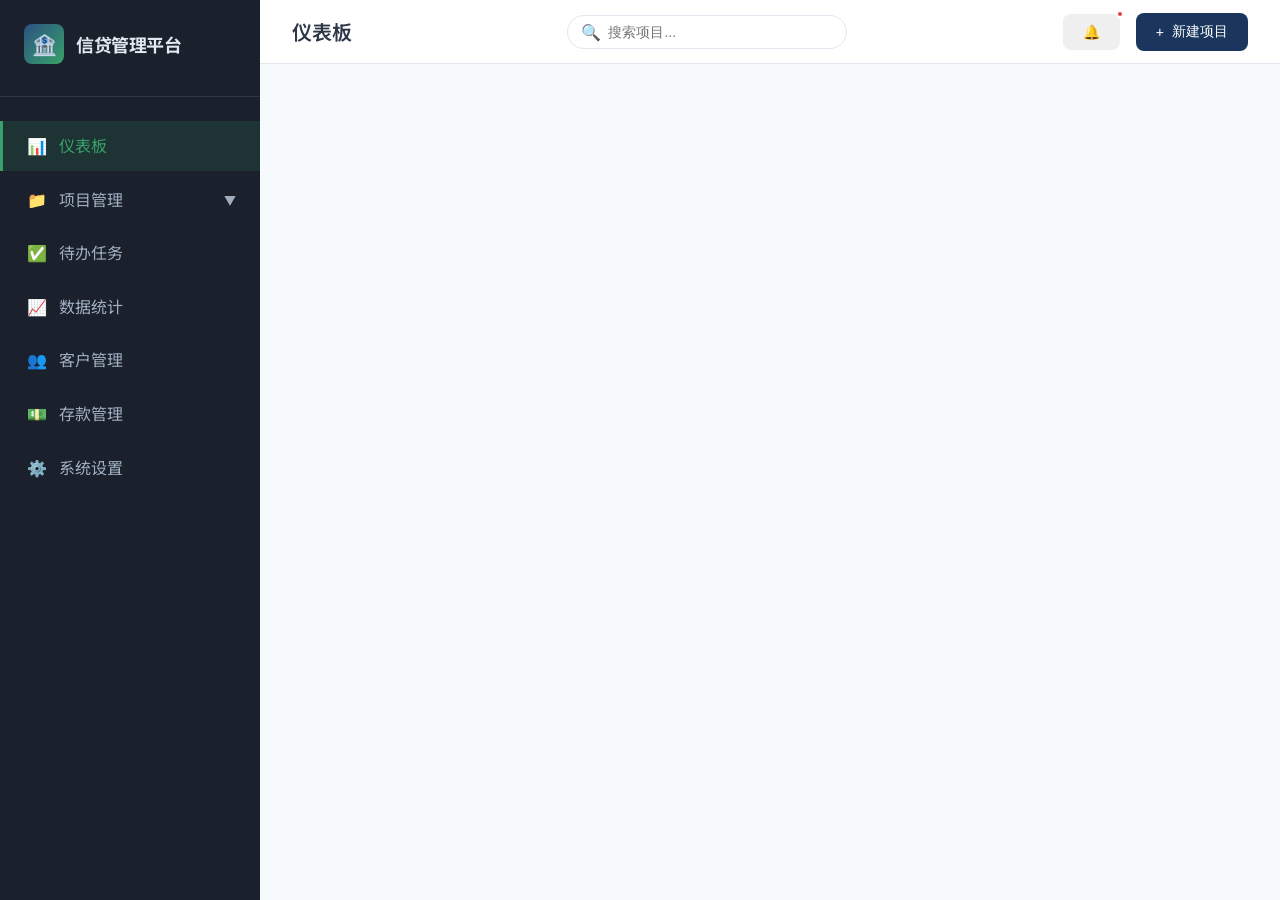
==== public/index.html @ 962a67ec "feat: Cloudflare D1 + Workers API 部署准备 - 添加 schema.sql (D1 数据库表结构) - 添加 workers/api/index.js (Cloudf" ====
<!DOCTYPE html>
<html lang="zh-CN">
<head>
  <meta charset="UTF-8">
  <meta name="viewport" content="width=device-width, initial-scale=1.0">
  <title>信贷项目管理平台</title>
  <link rel="icon" href="data:image/svg+xml,<svg xmlns='http://www.w3.org/2000/svg' viewBox='0 0 100 100'><text y='.9em' font-size='90'>🏦</text></svg>">
  <link rel="preconnect" href="https://fonts.googleapis.com">
  <link rel="preconnect" href="https://fonts.gstatic.com" crossorigin>
  <link href="https://fonts.googleapis.com/css2?family=Noto+Sans+SC:wght@300;400;500;700&family=Source+Code+Pro:wght@400;500&display=swap" rel="stylesheet">
  <style>
    :root {
      --primary: #1a365d;
      --primary-light: #2c5282;
      --secondary: #4a5568;
      --accent: #38a169;
      --warning: #dd6b20;
      --danger: #e53e3e;
      --bg: #f7fafc;
      --card-bg: #ffffff;
      --sidebar-bg: #1a202c;
      --text: #2d3748;
      --text-light: #718096;
      --text-lighter: #a0aec0;
      --border: #e2e8f0;
      --shadow: 0 1px 3px rgba(0,0,0,0.12);
      --shadow-lg: 0 4px 12px rgba(0,0,0,0.15);
      --radius: 8px;
      --radius-sm: 4px;
    }

    * {
      margin: 0;
      padding: 0;
      box-sizing: border-box;
    }

    body {
      font-family: "Noto Sans SC", "PingFang SC", "Microsoft YaHei", sans-serif;
      background: var(--bg);
      color: var(--text);
      line-height: 1.6;
      min-height: 100vh;
    }

    .app {
      display: flex;
      min-height: 100vh;
    }

    .sidebar {
      width: 260px;
      background: var(--sidebar-bg);
      color: #e2e8f0;
      padding: 24px 0;
      position: fixed;
      height: 100vh;
      overflow-y: auto;
      transition: transform 0.3s ease;
      z-index: 100;
    }

    .sidebar-header {
      padding: 0 24px 32px;
      border-bottom: 1px solid rgba(255,255,255,0.1);
      margin-bottom: 24px;
    }

    .logo {
      display: flex;
      align-items: center;
      gap: 12px;
    }

    .logo-icon {
      width: 40px;
      height: 40px;
      background: linear-gradient(135deg, var(--primary-light), var(--accent));
      border-radius: var(--radius);
      display: flex;
      align-items: center;
      justify-content: center;
      font-size: 20px;
    }

    .logo-text {
      font-size: 18px;
      font-weight: 700;
      letter-spacing: -0.5px;
    }

    .nav-menu {
      list-style: none;
    }

    .nav-item {
      margin-bottom: 4px;
    }

    .nav-link {
      display: flex;
      align-items: center;
      gap: 12px;
      padding: 12px 24px;
      color: #a0aec0;
      text-decoration: none;
      transition: all 0.2s ease;
      border-left: 3px solid transparent;
      cursor: pointer;
    }

    .nav-link:hover {
      background: rgba(255,255,255,0.05);
      color: #e2e8f0;
    }

    .nav-link.active {
      background: rgba(56, 161, 105, 0.15);
      color: var(--accent);
      border-left-color: var(--accent);
    }

    .nav-icon {
      width: 20px;
      text-align: center;
      font-size: 16px;
    }

    .main {
      flex: 1;
      margin-left: 260px;
      min-height: 100vh;
    }

    .topbar {
      background: var(--card-bg);
      height: 64px;
      padding: 0 32px;
      display: flex;
      align-items: center;
      justify-content: space-between;
      border-bottom: 1px solid var(--border);
      position: sticky;
      top: 0;
      z-index: 50;
    }

    .topbar-left {
      display: flex;
      align-items: center;
      gap: 16px;
    }

    .page-title {
      font-size: 20px;
      font-weight: 600;
    }

    .search-box {
      position: relative;
    }

    .search-input {
      width: 280px;
      padding: 8px 16px 8px 40px;
      border: 1px solid var(--border);
      border-radius: 20px;
      font-size: 14px;
      outline: none;
      transition: border-color 0.2s;
    }

    .search-input:focus {
      border-color: var(--primary);
    }

    .search-icon {
      position: absolute;
      left: 14px;
      top: 50%;
      transform: translateY(-50%);
      color: var(--text-lighter);
    }

    .topbar-right {
      display: flex;
      align-items: center;
      gap: 16px;
    }

    .btn {
      display: inline-flex;
      align-items: center;
      gap: 8px;
      padding: 10px 20px;
      border: none;
      border-radius: var(--radius);
      font-size: 14px;
      font-weight: 500;
      cursor: pointer;
      transition: all 0.2s;
    }

    .btn-primary {
      background: var(--primary);
      color: white;
    }

    .btn-primary:hover {
      background: var(--primary-light);
      transform: translateY(-1px);
    }

    .btn-secondary {
      background: var(--bg);
      color: var(--text);
      border: 1px solid var(--border);
    }

    .btn-secondary:hover {
      background: var(--border);
    }

    .btn-danger {
      background: var(--danger);
      color: white;
    }

    .btn-danger:hover {
      background: #c53030;
    }

    .content {
      padding: 32px;
    }

    .stats-grid {
      display: grid;
      grid-template-columns: repeat(4, 1fr);
      gap: 24px;
      margin-bottom: 32px;
    }

    .stat-card {
      background: var(--card-bg);
      border-radius: var(--radius);
      padding: 24px;
      box-shadow: var(--shadow);
      transition: transform 0.2s, box-shadow 0.2s;
    }

    .stat-card:hover {
      transform: translateY(-2px);
      box-shadow: var(--shadow-lg);
    }

    .stat-icon {
      width: 48px;
      height: 48px;
      border-radius: var(--radius);
      display: flex;
      align-items: center;
      justify-content: center;
      font-size: 24px;
      margin-bottom: 16px;
    }

    .stat-icon.primary { background: rgba(26, 54, 93, 0.1); color: var(--primary); }
    .stat-icon.accent { background: rgba(56, 161, 105, 0.1); color: var(--accent); }
    .stat-icon.warning { background: rgba(221, 107, 32, 0.1); color: var(--warning); }
    .stat-icon.danger { background: rgba(229, 62, 62, 0.1); color: var(--danger); }

    .stat-value {
      font-size: 28px;
      font-weight: 700;
      font-family: "Source Code Pro", monospace;
      margin-bottom: 4px;
    }

    .stat-label {
      font-size: 14px;
      color: var(--text-light);
    }

    .section {
      background: var(--card-bg);
      border-radius: var(--radius);
      box-shadow: var(--shadow);
      margin-bottom: 24px;
    }

    .section-header {
      padding: 20px 24px;
      border-bottom: 1px solid var(--border);
      display: flex;
      align-items: center;
      justify-content: space-between;
    }

    .section-title {
      font-size: 16px;
      font-weight: 600;
    }

    .section-body {
      padding: 24px;
    }

    .projects-table {
      width: 100%;
      border-collapse: collapse;
    }

    .projects-table th,
    .projects-table td {
      padding: 14px 16px;
      text-align: left;
      border-bottom: 1px solid var(--border);
    }

    .projects-table th {
      background: var(--bg);
      font-weight: 500;
      font-size: 13px;
      color: var(--text-light);
      text-transform: uppercase;
      letter-spacing: 0.5px;
    }

    .projects-table tr:hover {
      background: rgba(26, 54, 93, 0.02);
    }

    .project-name {
      font-weight: 500;
      color: var(--primary);
      cursor: pointer;
    }

    .project-name:hover {
      text-decoration: underline;
    }

    .amount {
      font-family: "Source Code Pro", monospace;
      font-weight: 500;
    }

    .status-badge {
      display: inline-flex;
      align-items: center;
      gap: 6px;
      padding: 4px 12px;
      border-radius: 20px;
      font-size: 12px;
      font-weight: 500;
    }

    .status-badge.pending {
      background: rgba(221, 107, 32, 0.1);
      color: var(--warning);
    }

    .status-badge.processing {
      background: rgba(26, 54, 93, 0.1);
      color: var(--primary);
    }

    .status-badge.completed {
      background: rgba(56, 161, 105, 0.1);
      color: var(--accent);
    }

    .status-badge.rejected {
      background: rgba(229, 62, 62, 0.1);
      color: var(--danger);
    }

    .stage-badge {
      display: inline-flex;
      align-items: center;
      gap: 6px;
      padding: 4px 10px;
      border-radius: var(--radius-sm);
      font-size: 12px;
      font-weight: 500;
    }

    .stage-badge.pre {
      background: #ebf8ff;
      color: #2b6cb0;
    }

    .stage-badge.mid {
      background: #fef3c7;
      color: #b7791f;
    }

    .stage-badge.post {
      background: #f0fff4;
      color: #276749;
    }

    .progress-bar {
      width: 100%;
      height: 8px;
      background: var(--border);
      border-radius: 4px;
      overflow: hidden;
      margin-top: 8px;
    }

    .progress-fill {
      height: 100%;
      border-radius: 4px;
      transition: width 0.5s ease;
      background: linear-gradient(90deg, var(--primary), var(--accent));
    }

    .card {
      background: var(--card-bg);
      border-radius: var(--radius);
      box-shadow: var(--shadow);
      padding: 24px;
      margin-bottom: 24px;
    }

    .form-group {
      margin-bottom: 20px;
    }

    .form-label {
      display: block;
      font-size: 14px;
      font-weight: 500;
      margin-bottom: 8px;
      color: var(--text);
    }

    .form-input,
    .form-select,
    .form-textarea {
      width: 100%;
      padding: 12px 16px;
      border: 1px solid var(--border);
      border-radius: var(--radius-sm);
      font-size: 14px;
      font-family: inherit;
      outline: none;
      transition: border-color 0.2s;
    }

    .form-input:focus,
    .form-select:focus,
    .form-textarea:focus {
      border-color: var(--primary);
    }

    .form-textarea {
      min-height: 100px;
      resize: vertical;
    }

    .modal-overlay {
      position: fixed;
      inset: 0;
      background: rgba(0, 0, 0, 0.5);
      display: flex;
      align-items: center;
      justify-content: center;
      z-index: 1000;
      opacity: 0;
      visibility: hidden;
      transition: all 0.3s;
    }

    .modal-overlay.active {
      opacity: 1;
      visibility: visible;
    }

    .modal {
      background: var(--card-bg);
      border-radius: 12px;
      width: 90%;
      max-width: 800px;
      max-height: 90vh;
      overflow-y: auto;
      transform: translateY(20px);
      transition: transform 0.3s;
    }

    .modal-overlay.active .modal {
      transform: translateY(0);
    }

    .modal-header {
      padding: 24px;
      border-bottom: 1px solid var(--border);
      display: flex;
      align-items: center;
      justify-content: space-between;
    }

    .modal-title {
      font-size: 18px;
      font-weight: 600;
    }

    .modal-close {
      width: 32px;
      height: 32px;
      border: none;
      background: var(--bg);
      border-radius: 50%;
      cursor: pointer;
      display: flex;
      align-items: center;
      justify-content: center;
      font-size: 18px;
      color: var(--text-light);
      transition: all 0.2s;
    }

    .modal-close:hover {
      background: var(--border);
      color: var(--text);
    }

    .modal-body {
      padding: 24px;
    }

    .modal-footer {
      padding: 16px 24px;
      border-top: 1px solid var(--border);
      display: flex;
      justify-content: flex-end;
      gap: 12px;
    }

    .flow-container {
      display: flex;
      align-items: center;
      justify-content: space-between;
      padding: 24px 0;
    }

    .flow-stage {
      flex: 1;
      text-align: center;
      position: relative;
    }

    .flow-stage:not(:last-child)::after {
      content: '';
      position: absolute;
      top: 20px;
      right: -50%;
      width: 100%;
      height: 3px;
      background: var(--border);
    }

    .flow-stage.active:not(:last-child)::after {
      background: var(--accent);
    }

    .flow-icon {
      width: 40px;
      height: 40px;
      border-radius: 50%;
      background: var(--border);
      display: flex;
      align-items: center;
      justify-content: center;
      margin: 0 auto 12px;
      font-size: 18px;
      position: relative;
      z-index: 1;
      color: var(--text-lighter);
    }

    .flow-stage.active .flow-icon {
      background: var(--accent);
      color: white;
    }

    .flow-stage.completed .flow-icon {
      background: var(--primary);
      color: white;
    }

    .flow-label {
      font-size: 14px;
      font-weight: 500;
      margin-bottom: 4px;
    }

    .flow-status {
      font-size: 12px;
      color: var(--text-light);
    }

    .task-list {
      list-style: none;
    }

    .task-item {
      display: flex;
      align-items: center;
      gap: 12px;
      padding: 12px 0;
      border-bottom: 1px solid var(--border);
    }

    .task-item:last-child {
      border-bottom: none;
    }

    .task-checkbox {
      width: 20px;
      height: 20px;
      border: 2px solid var(--border);
      border-radius: 50%;
      cursor: pointer;
      display: flex;
      align-items: center;
      justify-content: center;
      transition: all 0.2s;
    }

    .task-checkbox.checked {
      background: var(--accent);
      border-color: var(--accent);
      color: white;
    }

    .task-content {
      flex: 1;
    }

    .task-title {
      font-size: 14px;
    }

    .task-title.checked {
      text-decoration: line-through;
      color: var(--text-lighter);
    }

    .task-meta {
      font-size: 12px;
      color: var(--text-light);
    }

    .empty-state {
      text-align: center;
      padding: 48px;
      color: var(--text-light);
    }

    .empty-icon {
      font-size: 48px;
      margin-bottom: 16px;
      opacity: 0.5;
    }

    .pagination {
      display: flex;
      align-items: center;
      justify-content: center;
      gap: 8px;
      margin-top: 24px;
    }

    .page-btn {
      width: 36px;
      height: 36px;
      border: 1px solid var(--border);
      background: var(--card-bg);
      border-radius: var(--radius-sm);
      cursor: pointer;
      display: flex;
      align-items: center;
      justify-content: center;
      font-size: 14px;
      transition: all 0.2s;
    }

    .page-btn:hover {
      border-color: var(--primary);
      color: var(--primary);
    }

    .page-btn.active {
      background: var(--primary);
      color: white;
      border-color: var(--primary);
    }

    .mobile-menu-btn {
      display: none;
      background: none;
      border: none;
      font-size: 24px;
      cursor: pointer;
    }

    .detail-grid {
      display: grid;
      grid-template-columns: repeat(2, 1fr);
      gap: 24px;
    }

    .detail-item {
      padding: 16px 0;
      border-bottom: 1px solid var(--border);
    }

    .detail-label {
      font-size: 12px;
      color: var(--text-light);
      margin-bottom: 4px;
    }

    .detail-value {
      font-size: 14px;
      font-weight: 500;
    }

    .history-list {
      list-style: none;
    }

    .history-item {
      display: flex;
      gap: 16px;
      padding: 16px 0;
      border-bottom: 1px solid var(--border);
    }

    .history-icon {
      width: 32px;
      height: 32px;
      border-radius: 50%;
      background: var(--bg);
      display: flex;
      align-items: center;
      justify-content: center;
      flex-shrink: 0;
    }

    .history-content {
      flex: 1;
    }

    .history-title {
      font-size: 14px;
      font-weight: 500;
      margin-bottom: 4px;
    }

    .history-meta {
      font-size: 12px;
      color: var(--text-light);
    }

    @media (max-width: 1200px) {
      .stats-grid {
        grid-template-columns: repeat(2, 1fr);
      }
    }

    @media (max-width: 768px) {
      .sidebar {
        transform: translateX(-100%);
      }

      .sidebar.open {
        transform: translateX(0);
      }

      .main {
        margin-left: 0;
      }

      .mobile-menu-btn {
        display: block;
      }

      .stats-grid {
        grid-template-columns: 1fr;
      }

      .detail-grid {
        grid-template-columns: 1fr;
      }

      .search-input {
        width: 200px;
      }
    }

    .fade-in {
      animation: fadeIn 0.3s ease;
    }

    @keyframes fadeIn {
      from {
        opacity: 0;
        transform: translateY(10px);
      }
      to {
        opacity: 1;
        transform: translateY(0);
      }
    }

    .notifications-badge {
      position: relative;
    }

    .notification-dot {
      position: absolute;
      top: -4px;
      right: -4px;
      width: 8px;
      height: 8px;
      background: var(--danger);
      border-radius: 50%;
      border: 2px solid var(--card-bg);
    }

    .filter-bar {
      display: flex;
      gap: 12px;
      margin-bottom: 24px;
      flex-wrap: wrap;
    }

    .filter-select {
      padding: 8px 16px;
      border: 1px solid var(--border);
      border-radius: var(--radius-sm);
      font-size: 14px;
      background: var(--card-bg);
      cursor: pointer;
      min-width: 140px;
    }

.filter-select:focus {
  outline: none;
  border-color: var(--primary);
}

.urgency-badge {
  display: inline-flex;
  align-items: center;
  gap: 4px;
  padding: 2px 8px;
  border-radius: var(--radius-sm);
  font-size: 12px;
  font-weight: 500;
}

.urgency-normal {
  background: rgba(113, 128, 150, 0.1);
  color: var(--text-light);
}

.urgency-urgent {
  background: rgba(221, 107, 32, 0.1);
  color: var(--warning);
}

.urgency-very-urgent {
  background: rgba(229, 62, 62, 0.1);
  color: var(--danger);
  animation: pulse 2s infinite;
}

@keyframes pulse {
  0%, 100% { opacity: 1; }
  50% { opacity: 0.7; }
}

.project-row-second {
  background: var(--bg);
  font-size: 12px;
  color: var(--text-light);
}

.project-row-second td {
  padding: 8px 16px;
  border-bottom: 1px solid var(--border);
}

.duration-bar-container {
  display: flex;
  align-items: center;
  gap: 8px;
  flex: 1;
}

.duration-bar {
  flex: 1;
  height: 6px;
  background: var(--border);
  border-radius: 3px;
  overflow: hidden;
  max-width: 100px;
}

.duration-bar-fill {
  height: 100%;
  border-radius: 3px;
  transition: width 0.3s;
}

.current-node {
  display: inline-flex;
  align-items: center;
  gap: 4px;
  padding: 2px 8px;
  background: var(--primary);
  color: white;
  border-radius: var(--radius-sm);
  font-size: 11px;
}

.loading-state {
  display: flex;
  align-items: center;
  justify-content: center;
  padding: 48px;
  color: var(--text-light);
}

.loading-spinner {
  width: 32px;
  height: 32px;
  border: 3px solid var(--border);
  border-top-color: var(--primary);
  border-radius: 50%;
  animation: spin 1s linear infinite;
  margin-right: 12px;
}

@keyframes spin {
  to { transform: rotate(360deg); }
}
  </style>
</head>
<body>
  <div class="app">
    <aside class="sidebar" id="sidebar">
      <div class="sidebar-header">
        <div class="logo">
          <div class="logo-icon">🏦</div>
          <span class="logo-text">信贷管理平台</span>
        </div>
      </div>
      <ul class="nav-menu">
        <li class="nav-item">
          <a href="#" class="nav-link active" data-page="dashboard">
            <span class="nav-icon">📊</span>
            <span>仪表板</span>
          </a>
        </li>
        <li class="nav-item">
          <a href="#" class="nav-link" data-page="projects" onclick="App.toggleSubMenu(event, 'projectSubMenu')">
            <span class="nav-icon">📁</span>
            <span>项目管理</span>
            <span style="margin-left:auto;font-size:12px;" id="projectSubMenuIcon">▼</span>
          </a>
          <ul class="sub-menu" id="projectSubMenu" style="display:none;list-style:none;padding-left:24px;">
            <li><a href="#" class="nav-link" style="padding:8px 24px;font-size:13px;" data-page="projects" onclick="App.showAllProjects()">📋 全部项目</a></li>
            <li><a href="#" class="nav-link" style="padding:8px 24px;font-size:13px;" data-page="projects" onclick="App.showStage('pre')">🔍 贷前调查</a></li>
            <li><a href="#" class="nav-link" style="padding:8px 24px;font-size:13px;" data-page="projects" onclick="App.showStage('mid')">📋 贷中审批</a></li>
            <li><a href="#" class="nav-link" style="padding:8px 24px;font-size:13px;" data-page="projects" onclick="App.showStage('post')">📊 贷后管理</a></li>
          </ul>
        </li>
        <li class="nav-item">
          <a href="#" class="nav-link" data-page="tasks">
            <span class="nav-icon">✅</span>
            <span>待办任务</span>
          </a>
        </li>
        <li class="nav-item">
          <a href="#" class="nav-link" data-page="statistics">
            <span class="nav-icon">📈</span>
            <span>数据统计</span>
          </a>
        </li>
        <li class="nav-item">
          <a href="#" class="nav-link" data-page="customers">
            <span class="nav-icon">👥</span>
            <span>客户管理</span>
          </a>
        </li>
        <li class="nav-item">
          <a href="#" class="nav-link" data-page="deposits">
            <span class="nav-icon">💵</span>
            <span>存款管理</span>
          </a>
        </li>
        <li class="nav-item">
          <a href="#" class="nav-link" data-page="settings">
            <span class="nav-icon">⚙️</span>
            <span>系统设置</span>
          </a>
        </li>
      </ul>
    </aside>

    <main class="main">
      <header class="topbar">
        <div class="topbar-left">
          <button class="mobile-menu-btn" id="mobileMenuBtn">☰</button>
          <h1 class="page-title" id="pageTitle">仪表板</h1>
        </div>
        <div class="search-box">
          <span class="search-icon">🔍</span>
          <input type="text" class="search-input" placeholder="搜索项目..." id="searchInput">
        </div>
        <div class="topbar-right">
          <button class="btn notifications-badge" id="notificationBtn">
            🔔
            <span class="notification-dot" id="notificationDot"></span>
          </button>
          <button class="btn btn-primary" id="newProjectBtn">
            <span>+</span>新建项目
          </button>
        </div>
      </header>

      <div class="content" id="content">
      </div>
    </main>
  </div>

  <div class="modal-overlay" id="projectModal">
    <div class="modal" style="max-width: 900px;">
      <div class="modal-header">
        <h2 class="modal-title" id="modalTitle">新建项目</h2>
        <button class="modal-close" id="modalClose">✕</button>
      </div>
      <div class="modal-body">
        <form id="projectForm" style="display: grid; grid-template-columns: repeat(2, 1fr); gap: 16px;">
          <div class="form-group">
            <label class="form-label">项目编号</label>
            <input type="text" class="form-input" id="projectCode" readonly>
          </div>
          <div class="form-group">
            <label class="form-label">项目名称 *</label>
            <input type="text" class="form-input" id="projectName" required placeholder="请输入项目名称">
          </div>
          <div class="form-group" style="grid-column: span 2;">
<label class="form-label">客户 *</label>
            <input type="text" class="form-input" id="customerSearch" placeholder="搜索客户..." oninput="App.filterCustomers(this.value)" style="margin-bottom:8px;">
            <div id="customerList" style="max-height:150px;overflow-y:auto;border:1px solid var(--border);border-radius:4px;padding:8px;">
            </div>
          </div>
          <div class="form-group" style="grid-column: span 2;">
            <label class="form-label">已选客户</label>
            <div id="selectedCustomers" style="display:flex;flex-wrap:wrap;gap:8px;min-height:32px;padding:8px;background:var(--bg);border-radius:4px;"></div>
          </div>
          <div class="form-group" style="display:none;">
            <label class="form-label">客户名称</label>
            <input type="text" id="customerName">
          </div>
          <div class="form-group" style="display:none;">
            <label class="form-label">客户类型</label>
            <select class="form-select" id="customerType">
            </select>
          </div>
          <div class="form-group">
            <label class="form-label">授信金额（元）*</label>
            <input type="number" class="form-input" id="creditAmount" required placeholder="请输入授信金额" min="0" step="10000">
          </div>
          <div class="form-group">
            <label class="form-label">授信期限</label>
            <select class="form-select" id="creditTerm">
              <option value="3">3个月</option>
              <option value="6">6个月</option>
              <option value="12" selected>12个月</option>
              <option value="24">24个月</option>
              <option value="36">36个月</option>
            </select>
          </div>
          <div class="form-group">
            <label class="form-label">利率（%）</label>
            <input type="number" class="form-input" id="interestRate" value="4.35" step="0.01" min="0" max="24">
          </div>
          <div class="form-group">
            <label class="form-label">担保方式</label>
            <select class="form-select" id="guaranteeType">
              <option value="credit">信用贷款</option>
              <option value="mortgage">抵押贷款</option>
              <option value="pledge">质押贷款</option>
              <option value="guarantee">担保贷款</option>
            </select>
          </div>
          <div class="form-group">
            <label class="form-label">开始时间</label>
            <input type="date" class="form-input" id="startDate">
          </div>
          <div class="form-group">
            <label class="form-label">结束时间</label>
            <input type="date" class="form-input" id="endDate">
          </div>
<div class="form-group" style="grid-column: span 2;">
    <label class="form-label">备注说明</label>
    <textarea class="form-textarea" id="remark" placeholder="请输入备注说明"></textarea>
  </div>
  <div class="form-group">
    <label class="form-label">紧急度</label>
    <select class="form-select" id="urgency">
      <option value="normal">普通</option>
      <option value="urgent">紧急</option>
      <option value="very_urgent">非常紧急</option>
    </select>
  </div>
  <div class="form-group">
    <label class="form-label">当前阶段</label>
    <select class="form-select" id="editStage">
      <option value="pre">贷前调查</option>
      <option value="mid">贷中审批</option>
      <option value="post">贷后管理</option>
    </select>
  </div>
  <div class="form-group">
    <label class="form-label">状态</label>
    <select class="form-select" id="editStatus">
      <option value="pending">待处理</option>
      <option value="processing">审批中</option>
      <option value="completed">已完成</option>
      <option value="rejected">已拒绝</option>
    </select>
  </div>
  <div class="form-group">
    <label class="form-label">动拨日期</label>
    <input type="date" class="form-input" id="drawDate">
  </div>
  <div class="form-group" style="grid-column: span 2;">
    <label class="form-label">贷后任务日期</label>
    <div style="display:flex;gap:12px;margin-bottom:8px;flex-wrap:wrap;">
      <label style="display:flex;align-items:center;gap:4px;cursor:pointer;">
        <input type="radio" name="postLoanTaskType" value="quarterly" checked onchange="App.togglePostLoanTaskDates()"> 按季度
      </label>
      <label style="display:flex;align-items:center;gap:4px;cursor:pointer;">
        <input type="radio" name="postLoanTaskType" value="halfyear" onchange="App.togglePostLoanTaskDates()"> 按半年
      </label>
      <label style="display:flex;align-items:center;gap:4px;cursor:pointer;">
        <input type="radio" name="postLoanTaskType" value="custom" onchange="App.togglePostLoanTaskDates()"> 自定义
      </label>
    </div>
    <div id="postLoanTaskDatesContainer" style="display:flex;flex-direction:column;gap:8px;">
      <div style="display:flex;align-items:center;gap:8px;">
        <span style="font-size:12px;min-width:60px;">第1次:</span>
        <input type="date" class="form-input" id="postLoanTaskDate1" style="width:200px;">
      </div>
      <div style="display:flex;align-items:center;gap:8px;">
        <span style="font-size:12px;min-width:60px;">第2次:</span>
        <input type="date" class="form-input" id="postLoanTaskDate2" style="width:200px;">
      </div>
      <div style="display:flex;align-items:center;gap:8px;">
        <span style="font-size:12px;min-width:60px;">第3次:</span>
        <input type="date" class="form-input" id="postLoanTaskDate3" style="width:200px;">
      </div>
      <div style="display:flex;align-items:center;gap:8px;">
        <span style="font-size:12px;min-width:60px;">第4次:</span>
        <input type="date" class="form-input" id="postLoanTaskDate4" style="width:200px;">
      </div>
    </div>
  </div>
</form>
      </div>
      <div class="modal-footer">
        <button class="btn btn-secondary" id="cancelBtn">取消</button>
        <button class="btn btn-primary" id="saveBtn">保存项目</button>
      </div>
    </div>
  </div>

  <div class="modal-overlay" id="detailModal">
    <div class="modal" style="max-width: 900px;">
      <div class="modal-header">
        <h2 class="modal-title">项目详情</h2>
        <button class="modal-close" id="detailModalClose">✕</button>
      </div>
      <div class="modal-body" id="detailContent">
      </div>
    </div>
  </div>

  <script src="js/api.js"></script>
  <script>
    const App = {
data: {
    projects: [],
    customers: [],
    deposits: [],
    tasks: [],
    currentPage: 'dashboard',
    isLoading: true,
  },
  searchQuery: '',
  filterStatus: '',
  filterStage: '',
  projectTab: 'recent',
  options: {
    stages: [
      { value: 'pre', label: '贷前调查' },
      { value: 'mid', label: '贷中审批' },
      { value: 'post', label: '贷后管理' }
    ],
    statuses: [
      { value: 'pending', label: '待处理' },
      { value: 'processing', label: '审批中' },
      { value: 'completed', label: '已完成' },
      { value: 'rejected', label: '已拒绝' }
    ],
    terms: [
      { value: '3', label: '3个月' },
      { value: '6', label: '6个月' },
      { value: '12', label: '12个月' },
      { value: '24', label: '24个月' },
      { value: '36', label: '36个月' }
    ],
    guaranteeTypes: [
      { value: 'credit', label: '信用贷款' },
      { value: 'mortgage', label: '抵押贷款' },
      { value: 'pledge', label: '质押贷款' },
      { value: 'guarantee', label: '担保贷款' }
    ],
    urgencies: [
      { value: 'normal', label: '普通' },
      { value: 'urgent', label: '紧急' },
      { value: 'very_urgent', label: '非常紧急' }
    ]
  }
},

async init() {
  if (!await this.checkLogin()) {
    return;
  }
  await this.loadData();
  this.initOptionDropdowns();
  this.bindEvents();
  this.render();
},

async loadData() {
  try {
    this.data.isLoading = true;
    this.renderLoading();

    const [projects, customers, deposits, tasks, options] = await Promise.all([
      API.getProjects(),
      API.getCustomers(),
      API.getDeposits(),
      API.getTasks(),
      API.getOptions()
    ]);

    this.data.projects = projects || [];
    this.data.customers = customers || [];
    this.data.deposits = deposits || [];
    this.data.tasks = tasks || [];
    this.data.options = { ...this.options, ...options };

    this.data.isLoading = false;
  } catch (e) {
    console.error('Failed to load data:', e);
    this.data.isLoading = false;
    document.body.innerHTML = '<div style="display:flex;align-items:center;justify-content:center;height:100vh;flex-direction:column;"><h2>加载数据失败</h2><p>请确保API服务已启动</p><p style="color:#999;font-size:12px;margin-top:8px;">' + e.message + '</p></div>';
  }
},

renderLoading() {
  document.getElementById('content').innerHTML = '<div class="loading-state"><div class="loading-spinner"></div>加载中...</div>';
},

async saveData() {
},

async saveOptions() {
  try {
    for (const [key, value] of Object.entries(this.data.options)) {
      await API.updateOption(key, value);
    }
  } catch (e) {
    console.error('Failed to save options:', e);
  }
},

initOptionDropdowns() {
  const creditTerm = document.getElementById('creditTerm');
  if (creditTerm) {
    creditTerm.innerHTML = this.data.options.terms.map(t => `<option value="${t.value}">${t.label}</option>`).join('');
  }
  const guaranteeType = document.getElementById('guaranteeType');
  if (guaranteeType) {
    guaranteeType.innerHTML = this.data.options.guaranteeTypes.map(t => `<option value="${t.value}">${t.label}</option>`).join('');
  }
  const urgency = document.getElementById('urgency');
  if (urgency) {
    urgency.innerHTML = this.data.options.urgencies.map(u => `<option value="${u.value}">${u.label}</option>`).join('');
  }
  const editStage = document.getElementById('editStage');
  if (editStage) {
    editStage.innerHTML = this.data.options.stages.map(s => `<option value="${s.value}">${s.label}</option>`).join('');
  }
  const editStatus = document.getElementById('editStatus');
  if (editStatus) {
    editStatus.innerHTML = this.data.options.statuses.map(s => `<option value="${s.value}">${s.label}</option>`).join('');
  }
},

bindEvents() {
  document.getElementById('mobileMenuBtn').addEventListener('click', () => {
    document.getElementById('sidebar').classList.toggle('open');
  });

  document.querySelectorAll('.nav-link').forEach(link => {
    link.addEventListener('click', (e) => {
      e.preventDefault();
      document.querySelectorAll('.nav-link').forEach(l => l.classList.remove('active'));
      link.classList.add('active');
      this.data.currentPage = link.dataset.page;
      document.getElementById('sidebar').classList.remove('open');
      this.render();
    });
  });

  document.getElementById('newProjectBtn').addEventListener('click', () => {
    this.openProjectModal();
  });

  document.getElementById('modalClose').addEventListener('click', () => {
    this.closeModal('projectModal');
  });

  document.getElementById('detailModalClose').addEventListener('click', () => {
    this.closeModal('detailModal');
  });

  document.getElementById('cancelBtn').addEventListener('click', () => {
    this.closeModal('projectModal');
  });

  document.getElementById('saveBtn').addEventListener('click', () => {
    this.saveProject();
  });

  document.getElementById('searchInput').addEventListener('input', (e) => {
    this.data.searchQuery = e.target.value;
    this.render();
  });
},

openProjectModal(project = null) {
    const modal = document.getElementById('projectModal');
    const form = document.getElementById('projectForm');

    this.currentSelectedCustomers = project ? [...(project.customerIds || [])] : [];

    if (project) {
      document.getElementById('modalTitle').textContent = '编辑项目';
      document.getElementById('projectCode').value = project.id;
      document.getElementById('projectName').value = project.name;
      document.getElementById('creditAmount').value = project.amount;
      document.getElementById('creditTerm').value = project.term;
      document.getElementById('interestRate').value = project.rate;
      document.getElementById('guaranteeType').value = project.guaranteeType;
      document.getElementById('startDate').value = project.createdAt ? project.createdAt.split('T')[0] : '';
      document.getElementById('endDate').value = project.endDate ? project.endDate.split('T')[0] : '';
      document.getElementById('remark').value = project.remark || '';
      document.getElementById('urgency').value = project.urgency || 'normal';
      document.getElementById('editStage').value = project.stage || 'pre';
      document.getElementById('editStatus').value = project.status || 'pending';
      document.getElementById('drawDate').value = project.drawDate || '';
      const taskDates = project.postLoanTaskDates || [];
      for (let i = 1; i <= 4; i++) {
        const input = document.getElementById('postLoanTaskDate' + i);
        if (input) input.value = taskDates[i - 1] || '';
      }
      this.renderCustomerList();
      this.updateSelectedCustomers(this.currentSelectedCustomers);
    } else {
      document.getElementById('modalTitle').textContent = '新建项目';
      form.reset();
      document.getElementById('projectCode').value = this.generateProjectCode();
      document.getElementById('urgency').value = 'normal';
      document.getElementById('editStage').value = 'pre';
      document.getElementById('editStatus').value = 'pending';
      this.currentCustomerFilter = '';
      this.renderCustomerList();
      this.updateSelectedCustomers([]);
    }

    modal.classList.add('active');
  },

      currentCustomerFilter: '',
      currentSelectedCustomers: [],

renderCustomerList() {
  const container = document.getElementById('customerList');
  const filter = (this.currentCustomerFilter || '').toLowerCase();
  const filtered = this.data.customers.filter(c =>
    c.name.toLowerCase().includes(filter) || (c.contact || '').toLowerCase().includes(filter)
  );
  container.innerHTML = filtered.map(c => `
  <div style="display:flex;align-items:center;gap:8px;padding:6px;border-bottom:1px solid var(--border);cursor:pointer;" onclick="App.toggleCustomer('${c.customerNo}')">
  <input type="checkbox" ${this.currentSelectedCustomers.includes(c.customerNo) ? 'checked' : ''} onclick="event.stopPropagation();App.toggleCustomer('${c.customerNo}')">
  <div>
    <div style="font-weight:500;">${c.name}</div>
    <div style="font-size:12px;color:var(--text-light);">${c.type === 'enterprise' ? '企业' : '个人'} · ${c.phone || ''}</div>
  </div>
  </div>
  `).join('');
},

      filterCustomers(value) {
        this.currentCustomerFilter = value;
        this.renderCustomerList();
      },

depositCustomerFilter: '',

      filterDepositCustomers(value) {
        this.depositCustomerFilter = value;
        this.renderDepositCustomerList();
      },

      currentDepositSelectedCustomer: [],

      renderDepositCustomerList() {
        const container = document.getElementById('depositCustomerList');
        if (!container) return;
        const filter = (this.depositCustomerFilter || '').toLowerCase();
        const filtered = this.data.customers.filter(c =>
          c.name.toLowerCase().includes(filter) || (c.contact || '').toLowerCase().includes(filter)
        );
        container.innerHTML = filtered.map(c => `
        <div style="display:flex;align-items:center;gap:8px;padding:6px;border-bottom:1px solid var(--border);cursor:pointer;${this.currentDepositSelectedCustomer.includes(c.customerNo) ? 'background:rgba(56,161,105,0.1);' : ''}" onclick="App.toggleDepositCustomer('${c.customerNo}')">
        <div style="width:16px;height:16px;border-radius:50%;border:2px solid var(--border);display:flex;align-items:center;justify-content:center;${this.currentDepositSelectedCustomer.includes(c.customerNo) ? 'border-color:var(--accent);background:var(--accent);' : ''}">
          ${this.currentDepositSelectedCustomer.includes(c.customerNo) ? '<div style="width:6px;height:6px;background:white;border-radius:50%;"></div>' : ''}
        </div>
        <div>
          <div style="font-weight:500;">${c.name}</div>
          <div style="font-size:12px;color:var(--text-light);">${c.type === 'enterprise' ? '企业' : '个人'} · ${c.phone || ''}</div>
        </div>
        </div>
        `).join('');
      },

      toggleDepositCustomer(customerId) {
        const idx = this.currentDepositSelectedCustomer.indexOf(customerId);
        if (idx >= 0) {
          this.currentDepositSelectedCustomer.splice(idx, 1);
        } else {
          this.currentDepositSelectedCustomer = [customerId];
        }
        this.renderDepositCustomerList();
        this.updateDepositSelectedCustomers();
      },

      updateDepositSelectedCustomers() {
        const container = document.getElementById('depositSelectedCustomers');
        if (!container) return;
        const customers = this.data.customers.filter(c => this.currentDepositSelectedCustomer.includes(c.customerNo));
        container.innerHTML = customers.map(c => `
        <span style="display:inline-flex;align-items:center;gap:4px;padding:4px 8px;background:var(--primary);color:white;border-radius:4px;font-size:12px;">
        ${c.name}
        <span style="cursor:pointer;" onclick="App.removeDepositCustomer('${c.customerNo}')">✕</span>
        </span>
        `).join('') || '<span style="color:var(--text-lighter);font-size:12px;">请从上方选择客户</span>';
      },

      removeDepositCustomer(customerId) {
        const idx = this.currentDepositSelectedCustomer.indexOf(customerId);
        if (idx >= 0) {
          this.currentDepositSelectedCustomer.splice(idx, 1);
          this.renderDepositCustomerList();
          this.updateDepositSelectedCustomers();
        }
      },

toggleCustomer(customerId) {
    const idx = this.currentSelectedCustomers.indexOf(customerId);
    if (idx >= 0) {
      this.currentSelectedCustomers.splice(idx, 1);
    } else {
      this.currentSelectedCustomers.push(customerId);
    }
    this.renderCustomerList();
    this.updateSelectedCustomers(this.currentSelectedCustomers);
  },

  togglePostLoanTaskDates() {
    const type = document.querySelector('input[name="postLoanTaskType"]:checked').value;
    const container = document.getElementById('postLoanTaskDatesContainer');
    if (type === 'custom') {
      container.style.display = 'flex';
    } else {
      container.style.display = 'none';
      const baseDate = new Date();
      let dates = [];
      if (type === 'quarterly') {
        for (let i = 1; i <= 4; i++) {
          dates.push(new Date(baseDate.getTime() + i * 90 * 24 * 60 * 60 * 1000).toISOString().split('T')[0]);
        }
      } else {
        for (let i = 1; i <= 2; i++) {
          dates.push(new Date(baseDate.getTime() + i * 180 * 24 * 60 * 60 * 1000).toISOString().split('T')[0]);
        }
      }
      for (let i = 1; i <= 4; i++) {
        const input = document.getElementById('postLoanTaskDate' + i);
        if (input) input.value = dates[i - 1] || '';
      }
    }
  },

updateSelectedCustomers(selectedIds) {
  const container = document.getElementById('selectedCustomers');
  const customers = this.data.customers.filter(c => selectedIds.includes(c.customerNo));
  container.innerHTML = customers.map(c => `
  <span style="display:inline-flex;align-items:center;gap:4px;padding:4px 8px;background:var(--primary);color:white;border-radius:4px;font-size:12px;">
  ${c.name}
  <span style="cursor:pointer;" onclick="App.removeCustomer('${c.customerNo}')">✕</span>
  </span>
  `).join('') || '<span style="color:var(--text-lighter);font-size:12px;">请从上方选择客户</span>';
},

      removeCustomer(customerId) {
        const idx = this.currentSelectedCustomers.indexOf(customerId);
        if (idx >= 0) {
          this.currentSelectedCustomers.splice(idx, 1);
          this.renderCustomerList();
          this.updateSelectedCustomers(this.currentSelectedCustomers);
        }
      },

      generateProjectCode() {
        const maxNum = this.data.projects.reduce((max, p) => {
          const num = parseInt(p.id.replace('PRJ', ''));
          return num > max ? num : max;
        }, 2026000);
        return `PRJ${String(maxNum + 1).padStart(6, '0')}`;
      },

      closeModal(modalId) {
        document.getElementById(modalId).classList.remove('active');
      },

async saveProject() {
    const projectCode = document.getElementById('projectCode').value;
    const projectName = document.getElementById('projectName').value;
    const customerIds = this.currentSelectedCustomers || [];
    const amount = parseFloat(document.getElementById('creditAmount').value);
    const term = parseInt(document.getElementById('creditTerm').value);
    const rate = document.getElementById('interestRate').value;
    const guaranteeType = document.getElementById('guaranteeType').value;
    const startDate = document.getElementById('startDate').value;
    const endDate = document.getElementById('endDate').value;
    const remark = document.getElementById('remark').value;
    const urgency = document.getElementById('urgency').value;
    const editStage = document.getElementById('editStage').value;
    const editStatus = document.getElementById('editStatus').value;
    const drawDate = document.getElementById('drawDate').value;
    const postLoanTaskDates = [
      document.getElementById('postLoanTaskDate1').value,
      document.getElementById('postLoanTaskDate2').value,
      document.getElementById('postLoanTaskDate3').value,
      document.getElementById('postLoanTaskDate4').value
    ].filter(d => d);

    if (!projectName || customerIds.length === 0 || !amount) {
      alert('请填写必填字段');
      return;
    }

    const customerNames = this.data.customers.filter(c => customerIds.includes(c.customerNo)).map(c => c.name);
    const existingIndex = this.data.projects.findIndex(p => p.id === projectCode);

    const projectData = {
      id: projectCode,
      name: projectName,
      customerIds: customerIds,
      customerNames: customerNames,
      amount: amount,
      term: term,
      rate: rate,
      guaranteeType: guaranteeType,
      status: editStatus,
      stage: editStage,
      urgency: urgency,
      stageProgress: existingIndex >= 0 ? this.data.projects[existingIndex].stageProgress : { pre: 0, mid: 0, post: 0 },
      remark: remark,
      createdAt: startDate ? new Date(startDate).toISOString() : (existingIndex >= 0 ? this.data.projects[existingIndex].createdAt : new Date().toISOString()),
      endDate: endDate ? new Date(endDate).toISOString() : null,
      drawDate: drawDate,
      postLoanTaskDates: postLoanTaskDates,
      tasks: existingIndex >= 0 ? this.data.projects[existingIndex].tasks : this.generateTasks('pending', 'pre')
    };

    try {
      if (existingIndex >= 0) {
        await API.updateProject(projectCode, projectData);
        this.data.projects[existingIndex] = projectData;
      } else {
        await API.createProject(projectData);
        this.data.projects.unshift(projectData);
      }

      this.closeModal('projectModal');
      this.render();
    } catch (e) {
      alert('保存失败: ' + e.message);
    }
  },

      getFilteredProjects() {
        let projects = this.data.projects;

        if (this.data.searchQuery) {
          const query = this.data.searchQuery.toLowerCase();
          projects = projects.filter(p =>
            p.name.toLowerCase().includes(query) ||
            (p.customerNames || []).some(n => n.toLowerCase().includes(query))
          );
        }

        if (this.data.filterStatus) {
          projects = projects.filter(p => p.status === this.data.filterStatus);
        }

        if (this.data.filterStage) {
          projects = projects.filter(p => p.stage === this.data.filterStage);
        }

        return projects;
      },

getStats() {
  const projects = this.data.projects;
  const total = projects.length;
  const stats = { total, totalAmount: 0, approvedAmount: 0 };
  this.data.options.statuses.forEach(s => {
    stats[s.value] = projects.filter(p => p.status === s.value).length;
  });
  stats.totalAmount = projects.reduce((sum, p) => sum + p.amount, 0);
  const completedStatus = this.data.options.statuses.find(s => s.label === '已完成');
  if (completedStatus) {
    stats.approvedAmount = projects.filter(p => p.status === completedStatus.value).reduce((sum, p) => sum + p.amount, 0);
    stats.passRate = total > 0 ? ((stats[completedStatus.value] || 0) / total * 100).toFixed(1) : 0;
  }
  return stats;
},

      getStageStats() {
        const stages = ['pre', 'mid', 'post'];
        const stats = {};
        stages.forEach(s => {
          const projects = this.data.projects.filter(p => p.stage === s);
          stats[s] = {
            total: projects.length,
            pending: projects.filter(p => p.status === 'pending').length,
            processing: projects.filter(p => p.status === 'processing').length,
            completed: projects.filter(p => p.status === 'completed').length,
            rejected: projects.filter(p => p.status === 'rejected').length
          };
        });
        return stats;
      },

      clearStageFilter() {
        this.data.filterStage = '';
        this.render();
      },

formatAmount(amount) {
    return new Intl.NumberFormat('zh-CN', { style: 'currency', currency: 'CNY', minimumFractionDigits: 0 }).format(amount);
  },

  formatAmountInWan(amount) {
    return (amount / 10000).toFixed(2) + '万元';
  },

getUrgencyText(urgency) {
  const found = this.data.options.urgencies.find(u => u.value === urgency);
  return found ? found.label : urgency;
},

  getUrgencyClass(urgency) {
    return urgency === 'very_urgent' ? 'urgency-very-urgent' : (urgency === 'urgent' ? 'urgency-urgent' : 'urgency-normal');
  },

      formatDate(dateStr) {
        if (!dateStr) return '';
        return new Date(dateStr).toLocaleDateString('zh-CN');
      },

getStatusText(status) {
  const found = this.data.options.statuses.find(s => s.value === status);
  return found ? found.label : status;
},

getStageText(stage) {
  const found = this.data.options.stages.find(s => s.value === stage);
  return found ? found.label : stage;
},

      getCustomerTypeText(type) {
        return type === 'enterprise' ? '企业客户' : '个人客户';
      },

getGuaranteeTypeText(type) {
  const found = this.data.options.guaranteeTypes.find(g => g.value === type);
  return found ? found.label : type;
},

      render() {
        if (this.data.isLoading) {
          document.getElementById('content').innerHTML = '<div class="loading-state"><div class="loading-spinner"></div>加载中...</div>';
          return;
        }

        const page = this.data.currentPage;
        const titles = { dashboard: '仪表板', projects: '项目管理', tasks: '待办任务', statistics: '数据统计', settings: '系统设置' };
        document.getElementById('pageTitle').textContent = titles[page] || '仪表板';

        const renderers = {
          dashboard: () => this.renderDashboard(),
          projects: () => this.renderProjects(),
          customers: () => this.renderCustomers(),
          tasks: () => this.renderTasks(),
          statistics: () => this.renderStatistics(),
          deposits: () => this.renderDeposits(),
          settings: () => this.renderSettings()
        };

        document.getElementById('content').innerHTML = (renderers[page] || renderers.dashboard)();
        this.bindPageEvents();
      },

renderDashboard() {
  const stats = this.getStats();
  const allProjects = this.data.projects;
  const pendingProjects = allProjects.filter(p => {
    const completedStatus = this.data.options.statuses.find(s => s.label === '已完成');
    return !completedStatus || p.status !== completedStatus.value;
  });
  const unfinishedProjects = pendingProjects.sort((a, b) => {
    const daysA = Math.floor((Date.now() - new Date(a.createdAt).getTime()) / (1000 * 60 * 60 * 24));
    const daysB = Math.floor((Date.now() - new Date(b.createdAt).getTime()) / (1000 * 60 * 60 * 24));
    return daysB - daysA;
  }).slice(0, 5);
  const importantProjects = [...allProjects].sort((a, b) => {
    const urgencyOrder = { very_urgent: 3, urgent: 2, normal: 1 };
    return (urgencyOrder[b.urgency] || 1) - (urgencyOrder[a.urgency] || 1);
  }).slice(0, 5);
  const recentProjects = this.getFilteredProjects().slice(0, 5);
  const projectTasks = this.data.projects.flatMap(p => p.tasks ? p.tasks.filter(t => !t.completed) : []);
  const standaloneTasks = this.data.tasks.filter(t => !t.completed);
  const pendingTasks = [...projectTasks, ...standaloneTasks].slice(0, 8);

  const currentTab = this.data.projectTab;
  const displayProjects = currentTab === 'unfinished' ? unfinishedProjects : (currentTab === 'important' ? importantProjects : recentProjects);
  const tabTitle = currentTab === 'unfinished' ? '未完成项目' : (currentTab === '重要项目' ? '重要项目' : '最近项目');

  return `
    <div class="stats-grid fade-in">
      <div class="stat-card">
        <div class="stat-icon primary">📁</div>
        <div class="stat-value">${stats.total}</div>
        <div class="stat-label">总项目数</div>
      </div>
<div class="stat-card">
  <div class="stat-icon warning">⏳</div>
  <div class="stat-value">${(stats.pending || 0) + (stats.processing || 0)}</div>
  <div class="stat-label">待处理项目</div>
</div>
      <div class="stat-card">
        <div class="stat-icon accent">💰</div>
        <div class="stat-value">${(stats.totalAmount / 10000).toFixed(0)}万</div>
        <div class="stat-label">申请总额</div>
      </div>
      <div class="stat-card">
        <div class="stat-icon danger">✓</div>
        <div class="stat-value">${stats.passRate}%</div>
        <div class="stat-label">通过率</div>
      </div>
    </div>

<div class="section fade-in">
  <div class="section-header">
    <div style="display:flex;align-items:center;gap:16px;">
      <h3 class="section-title">${tabTitle}</h3>
      <div style="display:flex;gap:8px;">
        <button class="btn ${currentTab === 'recent' ? 'btn-primary' : 'btn-secondary'}" style="padding:4px 12px;font-size:12px;" onclick="App.switchProjectTab('recent')">最近项目</button>
        <button class="btn ${currentTab === 'unfinished' ? 'btn-primary' : 'btn-secondary'}" style="padding:4px 12px;font-size:12px;" onclick="App.switchProjectTab('unfinished')">未完成</button>
        <button class="btn ${currentTab === 'important' ? 'btn-primary' : 'btn-secondary'}" style="padding:4px 12px;font-size:12px;" onclick="App.switchProjectTab('important')">重要项目</button>
      </div>
    </div>
    <button class="btn btn-secondary" onclick="App.navigateTo('projects')">查看全部</button>
  </div>
  <div class="section-body">
    <table class="projects-table">
      <thead>
        <tr>
          <th>项目编号</th>
          <th>项目名称</th>
          <th>客户名称</th>
          <th>授信金额</th>
          <th>紧急度</th>
          <th>当前阶段</th>
          <th>状态</th>
        </tr>
      </thead>
      <tbody>
      ${displayProjects.map(p => `
        <tr>
          <td>${p.id}</td>
          <td><span class="project-name" onclick="App.showProjectDetail('${p.id}')">${p.name}</span></td>
          <td style="white-space:nowrap;">${(p.customerNames || []).map(n => `<div>${n}</div>`).join('')}</td>
          <td class="amount" style="text-align:right;">${this.formatAmountInWan(p.amount)}</td>
          <td><span class="urgency-badge ${this.getUrgencyClass(p.urgency)}">${this.getUrgencyText(p.urgency)}</span></td>
          <td><span class="stage-badge ${p.stage}">${this.getStageText(p.stage)}</span></td>
          <td><span class="status-badge ${p.status}">${this.getStatusText(p.status)}</span></td>
        </tr>
      `).join('')}
      </tbody>
    </table>
  </div>
</div>

<div class="section fade-in">
  <div class="section-header">
    <h3 class="section-title">待办任务</h3>
  </div>
  <div class="section-body">
  ${pendingTasks.length > 0 ? `
  <ul class="task-list">
  ${pendingTasks.map(t => {
    const isStandalone = !this.data.projects.some(p => p.tasks && p.tasks.some(pt => pt.id === t.id));
    const customer = isStandalone ? this.data.customers.find(c => c.customerNo === t.customerNo) : null;
    return `
    <li class="task-item">
      <div class="task-checkbox" onclick="${isStandalone ? `App.toggleStandaloneTask('${t.id}')` : `App.toggleTask('${t.id}')`}"></div>
      <div class="task-content">
        <div class="task-title">${t.title}</div>
        <div class="task-meta">${isStandalone ? (customer ? `客户: ${customer.name}` : '') : '项目: ' + (this.data.projects.find(p => p.tasks && p.tasks.some(pt => pt.id === t.id))?.name || '')}</div>
      </div>
    </li>
    `;
  }).join('')}
  </ul>
  ` : `
  <div class="empty-state">
    <div class="empty-icon">✅</div>
    <p>暂无数待办任务</p>
  </div>
  `}
  </div>
  </div>
  `;
  },

renderProjects() {
    const projects = this.getFilteredProjects();
    const stageFilter = this.data.filterStage;
    const stageStats = this.getStageStats();
    const stageNames = { pre: '贷前调查', mid: '贷中审批', post: '贷后管理' };
    const postLoanCalendar = stageFilter === 'post' ? this.renderPostLoanCalendar() : '';

    return `
      ${stageFilter ? `
      <div class="stats-grid fade-in" style="grid-template-columns: repeat(3, 1fr); margin-bottom: 24px;">
        <div class="stat-card">
          <div class="stat-icon primary">📁</div>
          <div class="stat-value">${stageStats[stageFilter].total}</div>
          <div class="stat-label">${stageNames[stageFilter]} - 项目数</div>
        </div>
        <div class="stat-card">
          <div class="stat-icon warning">⏳</div>
          <div class="stat-value">${stageStats[stageFilter].pending}</div>
          <div class="stat-label">待处理</div>
        </div>
        <div class="stat-card">
          <div class="stat-icon accent">✓</div>
          <div class="stat-value">${stageStats[stageFilter].completed}</div>
          <div class="stat-label">已完成</div>
        </div>
      </div>
      ${postLoanCalendar}
      ` : ''}
<div class="filter-bar fade-in">
  <select class="filter-select" id="statusFilter" onchange="App.filterByStatus()">
    <option value="">全部状态</option>
    ${this.data.options.statuses.map(s => `<option value="${s.value}">${s.label}</option>`).join('')}
  </select>
  <select class="filter-select" id="stageFilter" onchange="App.filterByStage()">
    <option value="">全部阶段</option>
    ${this.data.options.stages.map(s => `<option value="${s.value}">${s.label}</option>`).join('')}
  </select>
  ${stageFilter ? `<button class="btn btn-secondary" onclick="App.clearStageFilter()">清除筛选</button>` : ''}
  <button class="btn btn-primary" onclick="App.exportProjectsXlsx()">导出Excel</button>
</div>

    <div class="section fade-in">
      <div class="section-body" style="padding: 0;">
        <table class="projects-table">
          <thead>
            <tr>
              <th>项目编号</th>
              <th>项目名称</th>
              <th>客户名称</th>
              <th>授信金额</th>
              <th>紧急度</th>
              <th>当前阶段</th>
              <th>状态</th>
              <th>开始时间</th>
              <th>结束时间</th>
              <th>操作</th>
            </tr>
          </thead>
          <tbody>
            ${projects.length > 0 ? projects.map(p => {
    const start = new Date(p.createdAt).getTime();
    const end = p.endDate ? new Date(p.endDate).getTime() : Date.now();
    const days = Math.floor((end - start) / (1000 * 60 * 60 * 24));
    const maxDays = p.term * 30;
    const percent = Math.min((days / maxDays) * 100, 100);
    const r = Math.min(255, Math.floor((percent / 100) * 255));
    const g = Math.min(255, Math.floor((1 - percent / 100) * 200 + 50));
    const color = `rgb(${r}, ${g}, 80)`;
    const color2 = p.endDate ? '#38a169' : color;
    const currentNode = p.stage === 'pre' ? '客户尽职调查' : (p.stage === 'mid' ? '初审评估' : '首次检查');
    return `
            <tr>
              <td>${p.id}</td>
              <td><span class="project-name" onclick="App.showProjectDetail('${p.id}')">${p.name}</span></td>
              <td style="white-space:nowrap;">${(p.customerNames || []).map(n => `<div>${n}</div>`).join('')}</td>
              <td class="amount" style="text-align:right;">${this.formatAmountInWan(p.amount)}</td>
              <td><span class="urgency-badge ${this.getUrgencyClass(p.urgency)}">${this.getUrgencyText(p.urgency)}</span></td>
              <td><span class="stage-badge ${p.stage}">${this.getStageText(p.stage)}</span></td>
              <td><span class="status-badge ${p.status}">${this.getStatusText(p.status)}</span></td>
              <td>${this.formatDate(p.createdAt)}</td>
              <td>${p.endDate ? this.formatDate(p.endDate) : (p.status === 'completed' ? this.formatDate(new Date().toISOString()) : '-')}</td>
              <td>
                <button class="btn btn-secondary" style="padding: 6px 12px; font-size: 12px;" onclick="App.editProject('${p.id}')">编辑</button>
                <button class="btn btn-danger" style="padding: 6px 12px; font-size: 12px; margin-left: 8px;" onclick="App.deleteProject('${p.id}')">删除</button>
              </td>
            </tr>
            <tr class="project-row-second">
              <td colspan="2"></td>
              <td colspan="5">
                <div class="duration-bar-container">
                  <span style="white-space:nowrap;">项目耗时: ${days}天</span>
                  <div class="duration-bar">
                    <div class="duration-bar-fill" style="width:${percent}%;background:${color2};"></div>
                  </div>
                  <span>${percent.toFixed(0)}%</span>
                </div>
              </td>
              <td colspan="3">
                <span class="current-node">📍 当前节点: ${currentNode}</span>
              </td>
            </tr>
            `;
    }).join('') : `
            <tr>
              <td colspan="9">
                <div class="empty-state">
                  <div class="empty-icon">📁</div>
                  <p>暂无数项目数据</p>
                </div>
              </td>
            </tr>
            `}
          </tbody>
        </table>
      </div>
    </div>
    `;
  },

renderTasks() {
  const tasks = this.data.tasks;
  const customers = this.data.customers;
  const filterCustomer = this.data.filterTaskCustomer || '';

  const filteredTasks = filterCustomer
    ? tasks.filter(t => t.customerNo === filterCustomer)
    : tasks;

  const pendingTasks = filteredTasks.filter(t => !t.completed);
  const completedTasks = filteredTasks.filter(t => t.completed);

  const getCustomerName = (customerNo) => {
    const c = customers.find(cust => cust.customerNo === customerNo);
    return c ? c.name : '-';
  };

  const isOverdue = (dueDate) => {
    if (!dueDate) return false;
    return new Date(dueDate) < new Date(new Date().toDateString());
  };

  return `
  <div class="fade-in">
    <div class="filter-bar">
      <select class="filter-select" id="taskCustomerFilter" onchange="App.filterTasksByCustomer()">
        <option value="">全部客户</option>
        ${customers.map(c => `<option value="${c.customerNo}" ${filterCustomer === c.customerNo ? 'selected' : ''}>${c.name}</option>`).join('')}
      </select>
      <button class="btn btn-primary" onclick="App.openTaskModal()">+ 新增任务</button>
    </div>

    <div class="stats-grid" style="grid-template-columns: repeat(3, 1fr); margin-bottom: 24px;">
      <div class="stat-card">
        <div class="stat-icon warning">⏳</div>
        <div class="stat-value">${pendingTasks.length}</div>
        <div class="stat-label">待办任务</div>
      </div>
      <div class="stat-card">
        <div class="stat-icon accent">✓</div>
        <div class="stat-value">${completedTasks.length}</div>
        <div class="stat-label">已完成</div>
      </div>
      <div class="stat-card">
        <div class="stat-icon danger">⚠️</div>
        <div class="stat-value">${pendingTasks.filter(t => isOverdue(t.dueDate)).length}</div>
        <div class="stat-label">已逾期</div>
      </div>
    </div>

    <div class="section">
      <div class="section-header">
        <h3 class="section-title">任务列表</h3>
      </div>
      <div class="section-body">
        ${filteredTasks.length > 0 ? `
        <table class="projects-table">
          <thead>
            <tr>
              <th style="width:40px;">状态</th>
              <th>任务标题</th>
              <th>客户</th>
              <th>到期时间</th>
              <th>操作</th>
            </tr>
          </thead>
          <tbody>
            ${[...pendingTasks, ...completedTasks].map(t => {
              const overdue = !t.completed && isOverdue(t.dueDate);
              return `
              <tr>
                <td>
                  <div class="task-checkbox ${t.completed ? 'checked' : ''}" onclick="App.toggleStandaloneTask('${t.id}')" style="cursor:pointer;">
                    ${t.completed ? '✓' : ''}
                  </div>
                </td>
                <td><span class="${t.completed ? 'checked' : ''}" style="${t.completed ? 'text-decoration:line-through;color:var(--text-lighter);' : ''}">${t.title}</span></td>
                <td>${getCustomerName(t.customerNo)}</td>
                <td style="${overdue ? 'color:var(--danger);font-weight:600;' : ''}">${t.dueDate || '-'}${overdue ? ' <span style="font-size:11px;background:var(--danger);color:white;padding:2px 6px;border-radius:4px;">逾期</span>' : ''}</td>
                <td>
                  <button class="btn btn-secondary" style="padding:4px 8px;font-size:12px;margin-right:4px;" onclick="App.editTask('${t.id}')">编辑</button>
                  <button class="btn btn-danger" style="padding:4px 8px;font-size:12px;" onclick="App.deleteTask('${t.id}')">删除</button>
                </td>
              </tr>
              `;
            }).join('')}
          </tbody>
        </table>
        ` : `
        <div class="empty-state">
          <div class="empty-icon">✅</div>
          <p>暂无任务</p>
        </div>
        `}
</div>
  </div>
  </div>
  `;
},

filterTasksByCustomer() {
  const filter = document.getElementById('taskCustomerFilter');
  this.data.filterTaskCustomer = filter ? filter.value : '';
  this.render();
},

openTaskModal(task = null) {
  const isEdit = task != null;
  document.getElementById('detailModal').classList.add('active');
  document.querySelector('#detailModal .modal-title').textContent = isEdit ? '编辑任务' : '新增任务';

  document.getElementById('detailContent').innerHTML = `
    <form style="display:grid;grid-template-columns:repeat(2,1fr);gap:16px;">
      <div class="form-group">
        <label class="form-label">任务标题 *</label>
        <input type="text" class="form-input" id="taskTitle" value="${task ? task.title : ''}" placeholder="请输入任务标题" required>
      </div>
      <div class="form-group">
        <label class="form-label">客户 *</label>
        <select class="form-select" id="taskCustomer" required>
          <option value="">请选择客户</option>
          ${this.data.customers.map(c => `<option value="${c.customerNo}" ${task && task.customerNo === c.customerNo ? 'selected' : ''}>${c.name}</option>`).join('')}
        </select>
      </div>
      <div class="form-group" style="grid-column: span 2;">
        <label class="form-label">到期时间</label>
        <input type="date" class="form-input" id="taskDueDate" value="${task ? task.dueDate : ''}">
      </div>
    </form>
    <div style="margin-top:24px;display:flex;justify-content:flex-end;gap:12px;">
      <button class="btn btn-secondary" onclick="App.closeModal('detailModal')">取消</button>
      <button class="btn btn-primary" onclick="App.saveTask(${isEdit ? `'${task.id}'` : 'null'})">保存</button>
    </div>
  `;
},

editTask(id) {
  const task = this.data.tasks.find(t => t.id === id);
  if (task) this.openTaskModal(task);
},

async deleteTask(id) {
  if (confirm('确定要删除这个任务吗？')) {
    try {
      await API.deleteTask(id);
      this.data.tasks = this.data.tasks.filter(t => t.id !== id);
      this.render();
    } catch (e) {
      alert('删除失败: ' + e.message);
    }
  }
},

async saveTask(existingId) {
  const title = document.getElementById('taskTitle').value.trim();
  const customerNo = document.getElementById('taskCustomer').value;
  const dueDate = document.getElementById('taskDueDate').value;

  if (!title) { alert('请输入任务标题'); return; }
  if (!customerNo) { alert('请选择客户'); return; }

  try {
    if (existingId) {
      const idx = this.data.tasks.findIndex(t => t.id === existingId);
      const taskData = { id: existingId, title, customerNo, dueDate, completed: this.data.tasks[idx].completed };
      await API.updateTask(existingId, taskData);
      this.data.tasks[idx] = taskData;
    } else {
      const newId = 'T' + String(this.data.tasks.length + 1).padStart(3, '0');
      const taskData = { id: newId, title, customerNo, dueDate, completed: false };
      await API.createTask(taskData);
      this.data.tasks.push(taskData);
    }

    this.closeModal('detailModal');
    this.render();
    alert('保存成功');
  } catch (e) {
    alert('保存失败: ' + e.message);
  }
},

async toggleStandaloneTask(id) {
  try {
    const result = await API.toggleTask(id);
    const task = this.data.tasks.find(t => t.id === id);
    if (task) {
      task.completed = result.completed;
      this.render();
    }
  } catch (e) {
    alert('操作失败: ' + e.message);
  }
},

renderStatistics() {
    const stats = this.getStats();
const stageCounts = {};
  this.data.options.stages.forEach(s => stageCounts[s.value] = 0);
  this.data.projects.forEach(p => { if (stageCounts[p.stage] !== undefined) stageCounts[p.stage]++; });

  const total = stats.total || 1;
  const statusColors = { pending: '#dd6b20', processing: '#1a365d', completed: '#38a169', rejected: '#e53e3e' };
  const stageColors = { pre: '#2b6cb0', mid: '#b7791f', post: '#276749' };

  const statusData = this.data.options.statuses.map(s => ({
    key: s.value,
    label: s.label,
    count: stats[s.value] || 0,
    color: statusColors[s.value] || '#718096'
  }));

  const stageData = this.data.options.stages.map(s => ({
    key: s.value,
    label: s.label,
    count: stageCounts[s.value] || 0,
    color: stageColors[s.value] || '#718096'
  }));

    const buildPie = (data) => {
      let gradient = '';
      let current = 0;
      data.forEach((item, i) => {
        if (item.count > 0) {
          const start = current;
          current += (item.count / total) * 360;
          const end = current;
          gradient += (gradient ? ', ' : '') + item.color + ' ' + start + 'deg ' + end + 'deg';
        }
      });
      return gradient || '#e2e8f0 0deg 360deg';
    };

    const statusGradient = buildPie(statusData);
    const stageGradient = buildPie(stageData);

    return `
    <div class="stats-grid fade-in">
      <div class="stat-card">
        <div class="stat-icon primary">📁</div>
        <div class="stat-value">${stats.total}</div>
        <div class="stat-label">总项目数</div>
      </div>
      <div class="stat-card">
        <div class="stat-icon accent">💰</div>
        <div class="stat-value">${(stats.totalAmount / 10000).toFixed(0)}万</div>
        <div class="stat-label">申请总额</div>
      </div>
      <div class="stat-card">
        <div class="stat-icon primary">✓</div>
        <div class="stat-value">${(stats.approvedAmount / 10000).toFixed(0)}万</div>
        <div class="stat-label">已放款总额</div>
      </div>
      <div class="stat-card">
        <div class="stat-icon danger">📊</div>
        <div class="stat-value">${stats.passRate}%</div>
        <div class="stat-label">项目通过率</div>
      </div>
    </div>

          <div class="detail-grid fade-in">
            <div class="card" style="text-align:center;">
              <h3 style="margin-bottom: 16px; font-size: 16px;">项目状态分布（点击进入筛选）</h3>
              <div style="display:flex;justify-content:center;align-items:center;gap:32px;flex-wrap:wrap;">
                <div style="position:relative;">
                  <div style="width:150px;height:150px;border-radius:50%;background:conic-gradient(${statusGradient});cursor:pointer;" onclick="App.filterByStatus()"></div>
                </div>
                <div style="text-align:left;">
                  ${statusData.map(s => `<div style="display:flex;align-items:center;gap:8px;margin:8px 0;cursor:pointer;" onclick="App.filterProjectByStatus('${s.key}')"><span style="width:12px;height:12px;background:${s.color};border-radius:2px;"></span><span>${s.label}: ${s.count}</span></div>`).join('')}
                </div>
              </div>
            </div>

            <div class="card" style="text-align:center;">
              <h3 style="margin-bottom: 16px; font-size: 16px;">项目阶段分布（点击进入筛选）</h3>
              <div style="display:flex;justify-content:center;align-items:center;gap:32px;flex-wrap:wrap;">
                <div style="position:relative;">
                  <div style="width:150px;height:150px;border-radius:50%;background:conic-gradient(${stageGradient});cursor:pointer;" onclick="App.filterByStage()"></div>
                </div>
                <div style="text-align:left;">
                  ${stageData.map(s => `<div style="display:flex;align-items:center;gap:8px;margin:8px 0;cursor:pointer;" onclick="App.filterProjectByStage('${s.key}')"><span style="width:12px;height:12px;background:${s.color};border-radius:2px;"></span><span>${s.label}: ${s.count}</span></div>`).join('')}
                </div>
              </div>
</div>
</div>
`;
},

renderPostLoanCalendar() {
const calendarDate = this.data.calendarDate ? new Date(this.data.calendarDate) : new Date();
const now = new Date();
const year = calendarDate.getFullYear();
const month = calendarDate.getMonth();
const today = now.getDate();
const isCurrentMonth = year === now.getFullYear() && month === now.getMonth();
const firstDay = new Date(year, month, 1);
const lastDay = new Date(year, month + 1, 0);
const daysInMonth = lastDay.getDate();
const startWeekday = firstDay.getDay();
const monthName = ['一月', '二月', '三月', '四月', '五月', '六月', '七月', '八月', '九月', '十月', '十一月', '十二月'][month];

const postProjects = this.data.projects.filter(p => p.stage === 'post');
const customerTaskMap = {};
postProjects.forEach(p => {
    (p.customerIds || []).forEach(cid => {
      const customer = this.data.customers.find(c => c.customerNo === cid);
      if (customer) {
        if (!customerTaskMap[cid]) {
          customerTaskMap[cid] = { name: customer.name, customerNo: cid, days: new Set() };
        }
        customerTaskMap[cid].days.add(Math.floor(Math.random() * daysInMonth) + 1);
      }
    });
  });

const customerNames = Object.values(customerTaskMap).map(c => c.name + (c.customerNo ? ' (' + c.customerNo + ')' : ''));

const customersWithTasks = Object.values(customerTaskMap);

return '<div class="card fade-in" style="margin-bottom: 24px;">' +
'<div style="display:flex;justify-content:space-between;align-items:center;margin-bottom:16px;">' +
'<div style="display:flex;align-items:center;gap:12px;">' +
'<button class="btn btn-secondary" style="padding:6px 12px;" onclick="App.changeCalendarMonth(-1)">◀ 上月</button>' +
'<h3 style="font-size:16px;">' + year + '年 ' + monthName + '</h3>' +
'<button class="btn btn-secondary" style="padding:6px 12px;" onclick="App.changeCalendarMonth(1)">下月 ▶</button>' +
'</div>' +
'<div style="font-size:12px;color:var(--text-light);">有贷后任务的客户: ' + (customerNames.join(', ') || '暂无') + '</div>' +
'</div>' +
'<div style="display:grid;grid-template-columns:repeat(7,1fr);gap:4px;text-align:center;">' +
'<div style="font-size:12px;color:var(--text-light);padding:8px 0;">日</div>' +
'<div style="font-size:12px;color:var(--text-light);padding:8px 0;">一</div>' +
'<div style="font-size:12px;color:var(--text-light);padding:8px 0;">二</div>' +
'<div style="font-size:12px;color:var(--text-light);padding:8px 0;">三</div>' +
'<div style="font-size:12px;color:var(--text-light);padding:8px 0;">四</div>' +
'<div style="font-size:12px;color:var(--text-light);padding:8px 0;">五</div>' +
'<div style="font-size:12px;color:var(--text-light);padding:8px 0;">六</div>' +
Array(startWeekday).fill('<div style="padding:8px;"></div>').join('') +
Array.from({length: daysInMonth}, function(_, i) {
const day = i + 1;
const isToday = isCurrentMonth && day === today;
const customersOnDay = customersWithTasks.filter(function(c) { return c.days.has(day); });
const hasTask = customersOnDay.length > 0;
const customerNamesOnDay = customersOnDay.map(function(c) { return c.name; }).join('<br>');
let style = 'padding:8px;font-size:12px;';
if (isToday) {
style += 'border:2px solid var(--primary);border-radius:4px;';
}
if (hasTask) {
style += 'background:var(--accent);color:white;border-radius:4px;';
} else if (!isToday) {
style += 'background:var(--bg);';
}
return '<div style="' + style + '">' + day + (customerNamesOnDay ? '<br>' + customerNamesOnDay : '') + '</div>';
}).join('') +
'</div>' +
'</div>';
},

changeCalendarMonth(delta) {
if (!this.data.calendarDate) {
this.data.calendarDate = new Date().toISOString();
}
const d = new Date(this.data.calendarDate);
d.setMonth(d.getMonth() + delta);
this.data.calendarDate = d.toISOString();
this.render();
},

renderCustomers() {
        const customers = this.data.customers;
        return `
          <div class="card fade-in" style="margin-bottom: 24px;">
            <div style="display:flex;justify-content:space-between;align-items:center;margin-bottom:16px;">
              <h3 style="font-size:16px;">客户列表</h3>
              <button class="btn btn-primary" onclick="App.openCustomerModal()">+ 新增客户</button>
            </div>
<table class="projects-table">
    <thead>
      <tr>
        <th>客户号</th>
        <th>客户名称</th>
        <th>客户账号</th>
        <th>类型</th>
        <th>联系人</th>
        <th>联系电话</th>
        <th>操作</th>
      </tr>
    </thead>
    <tbody>
    ${customers.map(c => `
    <tr>
      <td>${c.customerNo || '-'}</td>
      <td>${c.name}</td>
      <td>${(c.accounts || []).map(a => `<div>${a}</div>`).join('') || '-'}</td>
      <td>${c.type === 'enterprise' ? '企业' : '个人'}</td>
      <td>${c.contact || '-'}</td>
      <td>${c.phone}</td>
      <td>
        <button class="btn btn-secondary" style="padding:4px 8px;font-size:12px;" onclick="App.editCustomer('${c.customerNo}')">编辑</button>
      </td>
    </tr>
    `).join('')}
    </tbody>
  </table>
          </div>
        `;
      },

      openCustomerModal(customer = null) {
        const content = document.getElementById('detailContent');
        const isEdit = customer != null;
        document.getElementById('detailModal').classList.add('active');
        document.querySelector('#detailModal .modal-title').textContent = isEdit ? '编辑客户' : '新增客户';
document.getElementById('detailContent').innerHTML = `
  <form style="display:grid;grid-template-columns:repeat(2,1fr);gap:16px;">
    <div class="form-group">
      <label class="form-label">客户号（唯一）*</label>
      <input type="text" class="form-input" id="custNo" value="${customer ? customer.customerNo || '' : ''}" placeholder="如：20260001" required ${isEdit ? 'readonly' : ''}>
    </div>
    <div class="form-group">
      <label class="form-label">客户名称 *</label>
      <input type="text" class="form-input" id="custName" value="${customer ? customer.name : ''}" required>
    </div>
    <div class="form-group">
      <label class="form-label">客户账号（多个用逗号分隔）</label>
      <input type="text" class="form-input" id="custAccounts" value="${customer ? (customer.accounts || []).join(', ') : ''}" placeholder="如：6222021234567890, 6222021234567891">
    </div>
    <div class="form-group">
      <label class="form-label">客户类型 *</label>
      <select class="form-select" id="custType">
        <option value="enterprise" ${customer && customer.type === 'enterprise' ? 'selected' : ''}>企业客户</option>
        <option value="personal" ${customer && customer.type === 'personal' ? 'selected' : ''}>个人客户</option>
      </select>
    </div>
    <div class="form-group">
      <label class="form-label">联系人</label>
      <input type="text" class="form-input" id="custContact" value="${customer ? customer.contact || '' : ''}">
    </div>
    <div class="form-group">
      <label class="form-label">联系电话</label>
      <input type="text" class="form-input" id="custPhone" value="${customer ? customer.phone || '' : ''}">
    </div>
    <div class="form-group">
      <label class="form-label">地址</label>
      <input type="text" class="form-input" id="custAddress" value="${customer ? customer.address || '' : ''}">
    </div>
  </form>
  <div style="margin-top:24px;display:flex;justify-content:flex-end;gap:12px;">
    <button class="btn btn-secondary" onclick="App.closeModal('detailModal')">取消</button>
    <button class="btn btn-primary" onclick="App.saveCustomer(${isEdit ? `'${customer.customerNo}'` : 'null'})">保存</button>
  </div>
`;
      },

editCustomer(customerNo) {
  const customer = this.data.customers.find(c => c.customerNo === customerNo);
  if (customer) this.openCustomerModal(customer);
},

async saveCustomer(existingCustomerNo) {
  const customerNo = document.getElementById('custNo').value.trim();
  const name = document.getElementById('custName').value;
  const accountsInput = document.getElementById('custAccounts').value;
  const accounts = accountsInput ? accountsInput.split(',').map(a => a.trim()).filter(a => a) : [];
  const type = document.getElementById('custType').value;
  const contact = document.getElementById('custContact').value;
  const phone = document.getElementById('custPhone').value;
  const address = document.getElementById('custAddress').value;

  if (!customerNo) { alert('请输入客户号'); return; }
  if (!name) { alert('请输入客户名称'); return; }

  const customerData = { customerNo, name, accounts, type, contact, phone, address };

  try {
    if (existingCustomerNo) {
      await API.updateCustomer(existingCustomerNo, customerData);
      const idx = this.data.customers.findIndex(c => c.customerNo === existingCustomerNo);
      this.data.customers[idx] = customerData;
    } else {
      await API.createCustomer(customerData);
      this.data.customers.push(customerData);
    }

    this.closeModal('detailModal');
    this.render();
    alert('保存成功');
  } catch (e) {
    alert('保存失败: ' + e.message);
  }
},

      renderDeposits() {
        const deposits = this.data.deposits;
        const totalDeposits = deposits.reduce((sum, d) => sum + d.amount, 0);
        const fixedDeposits = deposits.filter(d => d.type === '定期').reduce((sum, d) => sum + d.amount, 0);
        const currentDeposits = deposits.filter(d => d.type === '活期').reduce((sum, d) => sum + d.amount, 0);
        const customerCount = new Set(deposits.map(d => d.customerId)).size;

        return `
<div class="stats-grid fade-in">
  <div class="stat-card">
    <div class="stat-icon primary">💵</div>
    <div class="stat-value">${(totalDeposits / 10000).toFixed(0)}万</div>
    <div class="stat-label">存款总额</div>
  </div>
  <div class="stat-card">
    <div class="stat-icon accent">🏦</div>
    <div class="stat-value">${(fixedDeposits / 10000).toFixed(0)}万</div>
    <div class="stat-label">定期存款</div>
  </div>
  <div class="stat-card">
    <div class="stat-icon warning">📊</div>
    <div class="stat-value">${(currentDeposits / 10000).toFixed(0)}万</div>
    <div class="stat-label">活期存款</div>
  </div>
  <div class="stat-card">
    <div class="stat-icon danger">👥</div>
    <div class="stat-value">${customerCount}</div>
    <div class="stat-label">存款客户数</div>
  </div>
</div>

<div class="card fade-in">
  <div style="display:flex;justify-content:space-between;align-items:center;margin-bottom:16px;">
    <h3 style="font-size:16px;">客户存款明细</h3>
    <button class="btn btn-primary" onclick="App.openDepositModal()">+ 新增存款</button>
  </div>
  <table class="projects-table">
    <thead>
      <tr>
        <th>存款编号</th>
        <th>客户名称</th>
        <th>产品名称</th>
        <th>存款类型</th>
        <th>存款金额</th>
        <th>对客利率(%)</th>
        <th>FTP利率(%)</th>
        <th>利差(%)</th>
        <th>存款日期</th>
        <th>到期日</th>
        <th>剩余期限</th>
        <th>操作</th>
      </tr>
    </thead>
    <tbody>
    ${deposits.map(d => {
      const spread = (d.rate || 0) - (d.ftpRate || 0);
      let daysLeft = '';
      let daysStyle = '';
      if (d.maturityDate) {
        const maturity = new Date(d.maturityDate);
        const today = new Date();
        const diff = Math.ceil((maturity - today) / (1000 * 60 * 60 * 24));
        if (diff > 0) {
          daysLeft = diff + '天';
          if (diff < 30) daysStyle = 'color:#e53e3e;font-weight:600;';
        } else {
          daysLeft = '已到期';
        }
      }
      return `
      <tr>
        <td>${d.id}</td>
        <td>${d.customerName}</td>
        <td>${d.productName || '-'}</td>
        <td>${d.type === '定期' ? '<span class="stage-badge post">定期</span>' : '<span class="stage-badge mid">活期</span>'}</td>
        <td class="amount" style="text-align:right;">${this.formatAmountInWan(d.amount)}</td>
        <td>${d.rate || 0}%</td>
        <td>${d.ftpRate || 0}%</td>
        <td style="color:${spread >= 0 ? '#38a169' : '#e53e3e'};font-weight:500;">${spread.toFixed(2)}%</td>
        <td>${d.date}</td>
        <td>${d.maturityDate || '-'}</td>
        <td style="${daysStyle}">${daysLeft || '-'}</td>
        <td>
          <button class="btn btn-secondary" style="padding:4px 8px;font-size:12px;margin-right:8px;" onclick="App.editDeposit('${d.id}')">编辑</button>
          <button class="btn btn-danger" style="padding:4px 8px;font-size:12px;" onclick="App.deleteDeposit('${d.id}')">删除</button>
        </td>
      </tr>
    `}).join('')}
    </tbody>
  </table>
</div>
        `;
      },

renderSettings() {
  const renderOptionItems = (options, type) => {
    return options.map(opt => `
      <div style="display:flex;align-items:center;justify-content:space-between;padding:8px 12px;background:var(--bg);border-radius:4px;margin-bottom:8px;">
        <span><strong>${opt.value}</strong> - ${opt.label}</span>
        <div>
          <button class="btn btn-secondary" style="padding:4px 8px;font-size:12px;margin-right:4px;" onclick="App.editOption('${type}', '${opt.value}')">编辑</button>
          <button class="btn btn-danger" style="padding:4px 8px;font-size:12px;" onclick="App.deleteOption('${type}', '${opt.value}')">删除</button>
        </div>
      </div>
    `).join('');
  };

  return `
  <div class="card fade-in">
    <div style="display:flex;justify-content:space-between;align-items:center;cursor:pointer;margin-bottom:24px;" onclick="App.toggleSection('pwSection')">
      <h3 style="font-size:16px;">🔐 密码管理</h3>
      <span id="pwSectionIcon" style="font-size:12px;">▼</span>
    </div>
    <div id="pwSection">
      <div class="form-group">
        <label class="form-label">当前密码</label>
        <input type="password" class="form-input" id="currentPassword" placeholder="请输入当前密码">
      </div>
      <div class="form-group">
        <label class="form-label">新密码</label>
        <input type="password" class="form-input" id="newPassword" placeholder="请输入新密码（至少6位）">
      </div>
      <div class="form-group">
        <label class="form-label">确认新密码</label>
        <input type="password" class="form-input" id="confirmPassword" placeholder="请再次输入新密码">
      </div>
      <button class="btn btn-primary" onclick="App.changePassword()">修改密码</button>
    </div>
  </div>

  <div class="card fade-in" style="margin-top: 24px;">
    <div style="display:flex;justify-content:space-between;align-items:center;cursor:pointer;margin-bottom:24px;" onclick="App.toggleSection('optSection')">
      <h3 style="font-size:16px;">📋 选项配置管理</h3>
      <span id="optSectionIcon" style="font-size:12px;">▼</span>
    </div>
    <div id="optSection">
      <div style="margin-bottom: 24px;">
        <h4 style="font-size:14px;margin-bottom:12px;color:var(--primary);">当前阶段</h4>
        ${renderOptionItems(this.data.options.stages, 'stages')}
        <button class="btn btn-secondary" onclick="App.addOption('stages')">+ 添加阶段</button>
      </div>
      <div style="margin-bottom: 24px;">
        <h4 style="font-size:14px;margin-bottom:12px;color:var(--primary);">状态</h4>
        ${renderOptionItems(this.data.options.statuses, 'statuses')}
        <button class="btn btn-secondary" onclick="App.addOption('statuses')">+ 添加状态</button>
      </div>
      <div style="margin-bottom: 24px;">
        <h4 style="font-size:14px;margin-bottom:12px;color:var(--primary);">授信期限</h4>
        ${renderOptionItems(this.data.options.terms, 'terms')}
        <button class="btn btn-secondary" onclick="App.addOption('terms')">+ 添加期限</button>
      </div>
      <div style="margin-bottom: 24px;">
        <h4 style="font-size:14px;margin-bottom:12px;color:var(--primary);">担保方式</h4>
        ${renderOptionItems(this.data.options.guaranteeTypes, 'guaranteeTypes')}
        <button class="btn btn-secondary" onclick="App.addOption('guaranteeTypes')">+ 添加担保方式</button>
      </div>
      <div style="margin-bottom: 24px;">
        <h4 style="font-size:14px;margin-bottom:12px;color:var(--primary);">紧急度</h4>
        ${renderOptionItems(this.data.options.urgencies, 'urgencies')}
        <button class="btn btn-secondary" onclick="App.addOption('urgencies')">+ 添加紧急度</button>
      </div>
    </div>
  </div>

  <div class="card fade-in" style="margin-top: 24px;">
    <div style="display:flex;justify-content:space-between;align-items:center;cursor:pointer;margin-bottom:24px;" onclick="App.toggleSection('sysSection')">
      <h3 style="font-size:16px;">⚙️ 系统设置</h3>
      <span id="sysSectionIcon" style="font-size:12px;">▼</span>
    </div>
    <div id="sysSection">
      <div class="form-group">
        <label class="form-label">默认利率（%）</label>
        <input type="number" class="form-input" value="4.35" step="0.01">
      </div>
      <div class="form-group">
        <label class="form-label">默认授信期限</label>
        <select class="form-select">
          ${this.data.options.terms.map(t => `<option value="${t.value}">${t.label}</option>`).join('')}
        </select>
      </div>
      <div class="form-group">
        <label class="form-label">默认担保方式</label>
        <select class="form-select">
          ${this.data.options.guaranteeTypes.map(t => `<option value="${t.value}">${t.label}</option>`).join('')}
        </select>
      </div>
      <button class="btn btn-primary">保存设置</button>
    </div>
  </div>

  <div class="card fade-in" style="margin-top: 24px;">
    <div style="display:flex;justify-content:space-between;align-items:center;cursor:pointer;margin-bottom:24px;" onclick="App.toggleSection('dataSection')">
      <h3 style="font-size:16px;">💾 数据管理</h3>
      <span id="dataSectionIcon" style="font-size:12px;">▼</span>
    </div>
    <div id="dataSection">
      <div style="display: flex; gap: 12px; flex-wrap: wrap;">
        <button class="btn btn-secondary" onclick="App.exportData()">导出数据</button>
        <button class="btn btn-secondary" onclick="App.importData()">导入数据</button>
        <button class="btn btn-danger" onclick="App.clearData()">清空数据</button>
      </div>
    </div>
  </div>
`;
},

showProjectDetail(id) {
    const project = this.data.projects.find(p => p.id === id);
    if (!project) return;

    const postLoanDates = project.postLoanTaskDates || [];
    const detailContent = `
    <div class="flow-container">
      <div class="flow-stage ${project.stageProgress.pre === 100 ? 'completed' : project.stage === 'pre' ? 'active' : ''}">
        <div class="flow-icon">🔍</div>
        <div class="flow-label">贷前调查</div>
        <div class="flow-status">${project.stageProgress.pre === 100 ? '已完成' : project.stageProgress.pre + '%'}</div>
      </div>
      <div class="flow-stage ${project.stageProgress.mid === 100 ? 'completed' : project.stage === 'mid' ? 'active' : ''}">
        <div class="flow-icon">📋</div>
        <div class="flow-label">贷中审批</div>
        <div class="flow-status">${project.stageProgress.mid === 100 ? '已完成' : project.stageProgress.mid + '%'}</div>
      </div>
      <div class="flow-stage ${project.stageProgress.post === 100 ? 'completed' : project.stage === 'post' ? 'active' : ''}">
        <div class="flow-icon">📊</div>
        <div class="flow-label">贷后管理</div>
        <div class="flow-status">${project.stageProgress.post === 100 ? '已完成' : project.stageProgress.post + '%'}</div>
      </div>
    </div>

    <div class="detail-grid">
      <div>
        <h4 style="margin-bottom: 16px; font-size: 14px; color: var(--text-light);">基本信息</h4>
        <div class="detail-item">
          <div class="detail-label">项目编号</div>
          <div class="detail-value">${project.id}</div>
        </div>
        <div class="detail-item">
          <div class="detail-label">项目名称</div>
          <div class="detail-value">${project.name}</div>
        </div>
        <div class="detail-item">
          <div class="detail-label">客户</div>
          <div class="detail-value">${(project.customerNames || []).join(', ')}</div>
        </div>
        <div class="detail-item">
          <div class="detail-label">创建时间</div>
          <div class="detail-value">${this.formatDate(project.createdAt)}</div>
        </div>
        <div class="detail-item">
          <div class="detail-label">紧急度</div>
          <div class="detail-value"><span class="urgency-badge ${this.getUrgencyClass(project.urgency)}">${this.getUrgencyText(project.urgency)}</span></div>
        </div>
      </div>
      <div>
        <h4 style="margin-bottom: 16px; font-size: 14px; color: var(--text-light);">授信信息</h4>
        <div class="detail-item">
          <div class="detail-label">授信金额</div>
          <div class="detail-value amount">${this.formatAmountInWan(project.amount)}</div>
        </div>
        <div class="detail-item">
          <div class="detail-label">授信期限</div>
          <div class="detail-value">${project.term}个月</div>
        </div>
        <div class="detail-item">
          <div class="detail-label">利率</div>
          <div class="detail-value">${project.rate}%</div>
        </div>
        <div class="detail-item">
          <div class="detail-label">担保方式</div>
          <div class="detail-value">${this.getGuaranteeTypeText(project.guaranteeType)}</div>
        </div>
        <div class="detail-item">
          <div class="detail-label">状态</div>
          <div class="detail-value"><span class="status-badge ${project.status}">${this.getStatusText(project.status)}</span></div>
        </div>
      </div>
    </div>

    <div style="margin-top: 24px;">
      <h4 style="margin-bottom: 16px; font-size: 14px; color: var(--text-light);">时间信息</h4>
      <div class="detail-grid">
        <div class="detail-item">
          <div class="detail-label">动拨日期</div>
          <div class="detail-value">${project.drawDate || '待确定'}</div>
        </div>
        <div class="detail-item">
          <div class="detail-label">贷后任务日期</div>
          <div class="detail-value">
            ${postLoanDates.length > 0 ? postLoanDates.map((d, i) => `<span style="margin-right:8px;">第${i+1}次: ${d}</span>`).join('<br>') : '待设置'}
          </div>
        </div>
      </div>
    </div>

    <div style="margin-top: 24px;">
      <h4 style="margin-bottom: 16px; font-size: 14px; color: var(--text-light);">任务清单</h4>
      <ul class="task-list">
 ${(project.tasks || []).filter(t => !t.completed).concat((project.tasks || []).filter(t => t.completed)).map(t => {
  const taskCustomer = t.customerId ? this.data.customers.find(c => c.customerNo === t.customerId) : null;
  const customerLabel = taskCustomer ? `<span style="font-size:11px;color:var(--text-light);margin-left:8px;">[${taskCustomer.name}${taskCustomer.customerNo ? ' ' + taskCustomer.customerNo : ''}]</span>` : '';
    return `
        <li class="task-item">
          <div class="task-checkbox ${t.completed ? 'checked' : ''}" onclick="App.toggleTask('${t.id}', '${project.id}')">
            ${t.completed ? '✓' : ''}
          </div>
          <div class="task-content">
            <div class="task-title ${t.completed ? 'checked' : ''}">${t.title}${customerLabel}</div>
          </div>
        </li>
        `;
    }).join('')}
      </ul>
    </div>

    <div style="margin-top: 24px; display: flex; gap: 12px; justify-content: flex-end;">
      <button class="btn btn-secondary" onclick="App.editProject('${project.id}'); App.closeModal('detailModal');">编辑项目</button>
      ${project.status !== 'completed' ? `<button class="btn btn-primary" onclick="App.updateProjectStatus('${project.id}')">推进流程</button>` : ''}
    </div>
    `;

    document.getElementById('detailContent').innerHTML = detailContent;
    document.getElementById('detailModal').classList.add('active');
  },

      editProject(id) {
        const project = this.data.projects.find(p => p.id === id);
        if (project) this.openProjectModal(project);
      },

      toggleTask(taskId, projectId) {
        if (!projectId) {
          for (const p of this.data.projects) {
            const task = p.tasks?.find(t => t.id == taskId);
            if (task) { projectId = p.id; break; }
          }
        }

        const project = this.data.projects.find(p => p.id === projectId);
        if (!project || !project.tasks) return;

        const task = project.tasks.find(t => t.id == taskId);
        if (task) {
          task.completed = !task.completed;
          this.render();
        }
      },

async updateProjectStatus(id) {
        const project = this.data.projects.find(p => p.id === id);
        if (!project) return;

        if (project.stage === 'pre') {
          project.stage = 'mid';
          project.stageProgress.pre = 100;
          project.stageProgress.mid = 0;
        } else if (project.stage === 'mid') {
          project.stage = 'post';
          project.stageProgress.mid = 100;
          project.stageProgress.post = 0;
        } else if (project.stage === 'post') {
          project.stage = 'post';
          project.stageProgress.post = 100;
          project.status = 'completed';
        }

        project.tasks = this.generateTasks(project.status, project.stage);
        let taskIndex = 0;
        if (project.stage === 'pre') taskIndex = 0;
        else if (project.stage === 'mid') taskIndex = 4;
        else taskIndex = 8;

        for (let i = 0; i < taskIndex && i < project.tasks.length; i++) {
          project.tasks[i].completed = true;
        }

        try {
          await API.updateProject(id, project);
          this.showProjectDetail(id);
          document.getElementById('notificationDot').style.display = 'none';
        } catch (e) {
          alert('更新失败: ' + e.message);
        }
      },

navigateTo(page) {
  document.querySelectorAll('.nav-link').forEach(l => l.classList.remove('active'));
  document.querySelector(`[data-page="${page}"]`)?.classList.add('active');
  this.data.currentPage = page;
  this.render();
},

switchProjectTab(tab) {
  this.data.projectTab = tab;
  this.render();
},

      filterByStatus() {
        const filter = document.getElementById('statusFilter');
        this.data.filterStatus = filter.value;
        this.render();
      },

      filterByStage() {
        const filter = document.getElementById('stageFilter');
        this.data.filterStage = filter.value;
        this.render();
      },

      exportData() {
        const data = JSON.stringify(this.data.projects, null, 2);
        const blob = new Blob([data], { type: 'application/json' });
        const url = URL.createObjectURL(blob);
        const a = document.createElement('a');
        a.href = url;
        a.download = `credit-projects-${new Date().toISOString().split('T')[0]}.json`;
        a.click();
        URL.revokeObjectURL(url);
      },

exportProjectsXlsx() {
    const projects = this.getFilteredProjects();
    const headers = ['项目编号', '项目名称', '客户', '授信金额(万元)', '紧急度', '授信期限', '利率', '担保方式', '当前阶段', '状态', '创建时间', '动拨日期', '贷后任务日期'];
    const escape = (v) => {
      const s = String(v);
      return s.includes(',') || s.includes('"') ? `"${s.replace(/"/g, '""')}"` : s;
    };
    const rows = [headers.map(escape).join(',')];
    projects.forEach(p => {
      const postLoanDates = (p.postLoanTaskDates || []).join('; ');
      const row = [
        escape(p.id),
        escape(p.name),
        escape((p.customerNames || []).join('; ')),
        escape((p.amount / 10000).toFixed(2)),
        escape(this.getUrgencyText(p.urgency)),
        escape(p.term + '个月'),
        escape(p.rate + '%'),
        escape(this.getGuaranteeTypeText(p.guaranteeType)),
        escape(this.getStageText(p.stage)),
        escape(this.getStatusText(p.status)),
        escape(this.formatDate(p.createdAt)),
        escape(p.drawDate || ''),
        escape(postLoanDates)
      ].join(',');
      rows.push(row);
    });
    const csv = rows.join('\n');
    const blob = new Blob(['\ufeff' + csv], { type: 'application/vnd.ms-excel' });
    const url = URL.createObjectURL(blob);
    const a = document.createElement('a');
    a.href = url;
    a.download = `信贷项目-${new Date().toISOString().split('T')[0]}.xls`;
    a.click();
    URL.revokeObjectURL(url);
  },

      importData() {
        const input = document.createElement('input');
        input.type = 'file';
        input.accept = '.json';
        input.onchange = async (e) => {
          const file = e.target.files[0];
          if (!file) return;
          const text = await file.text();
          try {
            const data = JSON.parse(text);
            if (Array.isArray(data)) {
              this.data.projects = data;
              for (const p of data) {
                try {
                  await API.createProject(p);
                } catch (e) {
                  console.error('Failed to import project:', p.id, e);
                }
              }
              this.render();
              alert('导入成功');
            }
          } catch {
            alert('文件格式错误');
          }
        };
        input.click();
      },

      clearData() {
        if (confirm('确定要清空所有数据吗？此操作不可撤销。')) {
          this.data.projects = [];
          this.data.customers = [];
          this.data.deposits = [];
          this.data.tasks = [];
          this.render();
        }
      },

async changePassword() {
        const current = document.getElementById('currentPassword').value;
        const newPass = document.getElementById('newPassword').value;
        const confirmPass = document.getElementById('confirmPassword').value;

        if (!newPass || newPass.length < 6) {
          alert('新密码至少需要6位');
          return;
        }

        if (newPass !== confirmPass) {
          alert('两次输入的密码不一致');
          return;
        }

        try {
          await API.login(newPass);
          alert('密码修改成功');
          document.getElementById('currentPassword').value = '';
          document.getElementById('newPassword').value = '';
          document.getElementById('confirmPassword').value = '';
        } catch (e) {
          alert('密码修改失败: ' + e.message);
        }
      },

async checkLogin() {
  const password = sessionStorage.getItem('creditPassword');
  if (!password) {
    const input = prompt('请输入密码：');
    if (!input) {
      document.body.innerHTML = '<div style="display:flex;align-items:center;justify-content:center;height:100vh;flex-direction:column;"><h2>需要密码访问</h2></div>';
      return false;
    }
    try {
      const result = await API.login(input);
      if (result.success) {
        sessionStorage.setItem('creditPassword', input);
        return true;
      }
    } catch (e) {
      console.error('Login failed:', e);
    }
    document.body.innerHTML = '<div style="display:flex;align-items:center;justify-content:center;height:100vh;flex-direction:column;"><h2>密码错误</h2></div>';
    return false;
  }
  return true;
},

      toggleSubMenu(event, menuId) {
        event.preventDefault();
        const menu = document.getElementById(menuId);
        const icon = document.getElementById(menuId + 'Icon');
        if (menu.style.display === 'none') {
          menu.style.display = 'block';
          if (icon) icon.textContent = '▲';
        } else {
          menu.style.display = 'none';
          if (icon) icon.textContent = '▼';
        }
      },

      showStage(stage) {
        this.data.filterStage = stage;
        this.data.currentPage = 'projects';
        document.querySelectorAll('.nav-link').forEach(l => l.classList.remove('active'));
        document.querySelector('[data-page="projects"]')?.classList.add('active');
        this.render();
      },

      showAllProjects() {
        this.data.filterStage = '';
        this.data.currentPage = 'projects';
        document.querySelectorAll('.nav-link').forEach(l => l.classList.remove('active'));
        document.querySelector('[data-page="projects"]')?.classList.add('active');
        this.render();
      },

      toggleSection(sectionId) {
        const el = document.getElementById(sectionId);
        const icon = document.getElementById(sectionId + 'Icon');
        if (el.style.display === 'none') {
          el.style.display = 'block';
          if (icon) icon.textContent = '▲';
        } else {
          el.style.display = 'none';
          if (icon) icon.textContent = '▼';
        }
      },

      filterByStatus(status) {
        this.data.filterStatus = status || '';
        this.data.currentPage = 'projects';
        document.querySelectorAll('.nav-link').forEach(l => l.classList.remove('active'));
        document.querySelector('[data-page="projects"]')?.classList.add('active');
        this.render();
      },

      filterProjectByStatus(status) {
        this.filterByStatus(status);
      },

      filterProjectByStage(stage) {
        this.data.filterStage = stage || '';
        this.data.currentPage = 'projects';
        document.querySelectorAll('.nav-link').forEach(l => l.classList.remove('active'));
        document.querySelector('[data-page="projects"]')?.classList.add('active');
        this.render();
      },

toggleTaskSection(sectionId) {
const el = document.getElementById(sectionId);
let iconId = 'taskIcon' + sectionId.replace('taskSection', '').replace(/_/g, '');
if (sectionId.includes('custTaskSection')) {
iconId = 'custTaskIcon' + sectionId.replace('custTaskSection', '').replace(/_/g, '');
}
const icon = document.getElementById(iconId);
if (el.style.display === 'none') {
el.style.display = 'block';
if (icon) icon.textContent = '▼';
} else {
el.style.display = 'none';
if (icon) icon.textContent = '▶';
}
},

openDepositModal(deposit = null) {
        const isEdit = deposit != null;
        const content = document.getElementById('detailContent');
        document.getElementById('detailModal').classList.add('active');
        document.querySelector('#detailModal .modal-title').textContent = isEdit ? '编辑存款' : '新增存款';

        this.currentDepositSelectedCustomer = deposit ? [deposit.customerId] : [];

        document.getElementById('detailContent').innerHTML = `
<form style="display:grid;grid-template-columns:repeat(2,1fr);gap:16px;">
  <div class="form-group">
    <label class="form-label">存款编号</label>
    <input type="text" class="form-input" id="depositId" value="${deposit ? deposit.id : ''}" ${isEdit ? 'readonly' : ''}>
  </div>
  <div class="form-group" style="grid-column: span 2;">
    <label class="form-label">客户 *</label>
    <input type="text" class="form-input" id="depositCustomerSearch" placeholder="搜索客户..." oninput="App.filterDepositCustomers(this.value)" style="margin-bottom:8px;">
    <div id="depositCustomerList" style="max-height:150px;overflow-y:auto;border:1px solid var(--border);border-radius:4px;padding:8px;">
    </div>
  </div>
  <div class="form-group" style="grid-column: span 2;">
    <label class="form-label">已选客户</label>
    <div id="depositSelectedCustomers" style="display:flex;flex-wrap:wrap;gap:8px;min-height:32px;padding:8px;background:var(--bg);border-radius:4px;"></div>
  </div>
  <div class="form-group">
    <label class="form-label">产品名称</label>
    <input type="text" class="form-input" id="depositProductName" value="${deposit ? deposit.productName : ''}" placeholder="请输入产品名称">
  </div>
  <div class="form-group">
    <label class="form-label">存款类型 *</label>
    <select class="form-select" id="depositType" required>
      <option value="定期" ${deposit && deposit.type === '定期' ? 'selected' : ''}>定期</option>
      <option value="活期" ${deposit && deposit.type === '活期' ? 'selected' : ''}>活期</option>
    </select>
  </div>
  <div class="form-group">
    <label class="form-label">存款金额 *</label>
    <input type="number" class="form-input" id="depositAmount" value="${deposit ? deposit.amount : ''}" required min="0">
  </div>
  <div class="form-group">
    <label class="form-label">对客利率（%）</label>
    <input type="number" class="form-input" id="depositRate" value="${deposit ? deposit.rate : ''}" step="0.01">
  </div>
  <div class="form-group">
    <label class="form-label">FTP利率（%）</label>
    <input type="number" class="form-input" id="depositFtpRate" value="${deposit ? deposit.ftpRate : ''}" step="0.01">
  </div>
  <div class="form-group">
    <label class="form-label">存款日期</label>
    <input type="date" class="form-input" id="depositDate" value="${deposit ? deposit.date : ''}">
  </div>
  <div class="form-group">
    <label class="form-label">存款到期日</label>
    <input type="date" class="form-input" id="depositMaturityDate" value="${deposit ? deposit.maturityDate : ''}">
  </div>
</form>
<div style="margin-top:24px;display:flex;justify-content:flex-end;gap:12px;">
  <button class="btn btn-secondary" onclick="App.closeModal('detailModal')">取消</button>
  <button class="btn btn-primary" onclick="App.saveDeposit(${isEdit ? `'${deposit.id}'` : 'null'})">保存</button>
</div>
`;
        this.renderDepositCustomerList();
        this.updateDepositSelectedCustomers();
      },

      editDeposit(id) {
        const deposit = this.data.deposits.find(d => d.id === id);
        if (deposit) this.openDepositModal(deposit);
      },

async saveDeposit(existingId) {
  const id = existingId || `D${String(this.data.deposits.length + 1).padStart(3, '0')}`;
  const customerId = this.currentDepositSelectedCustomer[0] || '';
  const customerName = this.data.customers.find(c => c.customerNo === customerId)?.name || '';
  const productName = document.getElementById('depositProductName').value || '';
  const type = document.getElementById('depositType').value;
  const amount = parseFloat(document.getElementById('depositAmount').value);
  const rate = parseFloat(document.getElementById('depositRate').value) || 0;
  const ftpRate = parseFloat(document.getElementById('depositFtpRate').value) || 0;
  const date = document.getElementById('depositDate').value || new Date().toISOString().split('T')[0];
  const maturityDate = document.getElementById('depositMaturityDate').value || '';

  if (!customerId || !amount) { alert('请填写必填字段'); return; }

  const depositData = { id, customerId, customerName, productName, type, amount, rate, ftpRate, date, maturityDate };

  try {
    if (existingId) {
      await API.updateDeposit(existingId, depositData);
      const idx = this.data.deposits.findIndex(d => d.id === existingId);
      this.data.deposits[idx] = depositData;
    } else {
      await API.createDeposit(depositData);
      this.data.deposits.push(depositData);
    }

    this.closeModal('detailModal');
    this.render();
    alert('保存成功');
  } catch (e) {
    alert('保存失败: ' + e.message);
  }
},

async deleteDeposit(id) {
  if (confirm('确定要删除这条存款记录吗？')) {
    try {
      await API.deleteDeposit(id);
      this.data.deposits = this.data.deposits.filter(d => d.id !== id);
      this.render();
    } catch (e) {
      alert('删除失败: ' + e.message);
    }
  }
},

async deleteProject(id) {
  if (confirm('确定要删除这个项目吗？')) {
    try {
      await API.deleteProject(id);
      this.data.projects = this.data.projects.filter(p => p.id !== id);
      this.render();
    } catch (e) {
      alert('删除失败: ' + e.message);
    }
  }
},

      renderDurationBar(project) {
        const start = new Date(project.createdAt).getTime();
        const end = project.endDate ? new Date(project.endDate).getTime() : Date.now();
        const days = Math.floor((end - start) / (1000 * 60 * 60 * 24));
        const maxDays = 90;
        const percent = Math.min((days / maxDays) * 100, 100);
        const r = Math.min(255, Math.floor((percent / 100) * 255));
        const g = Math.min(255, Math.floor((1 - percent / 100) * 200 + 50));
        const color = `rgb(${r}, ${g}, 80)`;
        const color2 = project.endDate ? '#38a169' : color;
        return `
          <div style="display:flex;align-items:center;gap:8px;">
            <div style="flex:1;height:16px;background:var(--border);border-radius:8px;overflow:hidden;max-width:80px;">
              <div style="width:${percent}%;height:100%;background:${color2};border-radius:8px;transition:width 0.3s;"></div>
            </div>
            <span style="font-size:12px;white-space:nowrap;">${days}天</span>
</div>
  `;
},

async addOption(type) {
  const labels = {
    stages: '阶段',
    statuses: '状态',
    terms: '授信期限',
    guaranteeTypes: '担保方式',
    urgencies: '紧急度'
  };
  const value = prompt(`请输入${labels[type]}的值（英文标识）:`);
  if (!value) return;
  const label = prompt(`请输入${labels[type]}的显示名称:`);
  if (!label) return;

  if (this.data.options[type].find(o => o.value === value)) {
    alert('该值已存在');
    return;
  }

  this.data.options[type].push({ value, label });
  await this.saveOptions();
  this.render();
},

async editOption(type, value) {
  const option = this.data.options[type].find(o => o.value === value);
  if (!option) return;

  const newValue = prompt('修改值（英文标识）:', option.value);
  if (!newValue) return;
  const newLabel = prompt('修改显示名称:', option.label);
  if (!newLabel) return;

  if (newValue !== value && this.data.options[type].find(o => o.value === newValue)) {
    alert('该值已存在');
    return;
  }

  option.value = newValue;
  option.label = newLabel;
  await this.saveOptions();
  this.render();
},

async deleteOption(type, value) {
  if (!confirm('确定要删除这个选项吗？')) return;
  this.data.options[type] = this.data.options[type].filter(o => o.value !== value);
  await this.saveOptions();
  this.render();
},

generateTasks(status, stage) {
        const preTasks = [
          { id: 1, title: '客户尽职调查', completed: false },
          { id: 2, title: '资料收集与核实', completed: false },
          { id: 3, title: '信用评估报告', completed: false },
          { id: 4, title: '实地考察', completed: false }
        ];
        const midTasks = [
          { id: 5, title: '初审评估', completed: false },
          { id: 6, title: '复审评估', completed: false },
          { id: 7, title: '终审决策', completed: false },
          { id: 8, title: '合同签订', completed: false }
        ];
        const postTasks = [
          { id: 9, title: '首次检查', completed: false },
          { id: 10, title: '定期检查', completed: false },
          { id: 11, title: '风险评估', completed: false },
          { id: 12, title: '到期处理', completed: false }
        ];

        let tasks = [];
        if (stage === 'pre' || status === 'pending') tasks = preTasks;
        else if (stage === 'mid' || status === 'processing') tasks = [...preTasks, ...midTasks];
        else tasks = [...preTasks, ...midTasks, ...postTasks];

        if (status === 'completed') {
          tasks.forEach(t => t.completed = true);
        }

        return tasks;
      },

bindPageEvents() {}
    };

    document.addEventListener('DOMContentLoaded', () => App.init());
  </script>
</body>
</html>
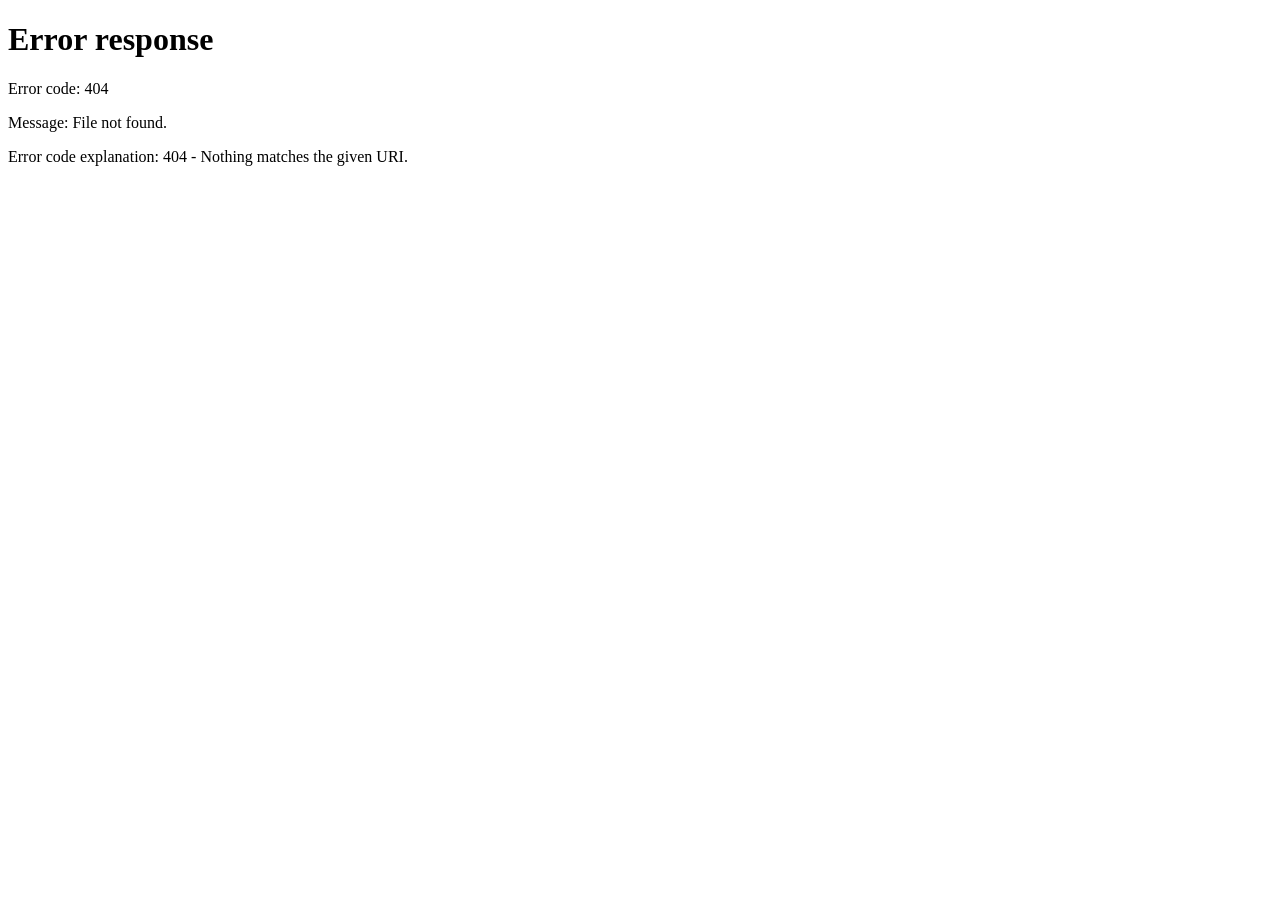
==== commit 17cb9655: "merge: fix merge conflict markers" ====
--- a/public/index.html
+++ b/public/index.html
@@ -8,6 +8,9 @@
   <link rel="preconnect" href="https://fonts.googleapis.com">
   <link rel="preconnect" href="https://fonts.gstatic.com" crossorigin>
   <link href="https://fonts.googleapis.com/css2?family=Noto+Sans+SC:wght@300;400;500;700&family=Source+Code+Pro:wght@400;500&display=swap" rel="stylesheet">
+<<<<<<< HEAD
+  <meta http-equiv="refresh" content="0; url=pages/dashboard.html">
+=======
   <style>
     :root {
       --primary: #1a365d;
@@ -951,94 +954,19 @@
   to { transform: rotate(360deg); }
 }
   </style>
+>>>>>>> main
 </head>
 <body>
-  <div class="app">
-    <aside class="sidebar" id="sidebar">
-      <div class="sidebar-header">
-        <div class="logo">
-          <div class="logo-icon">🏦</div>
-          <span class="logo-text">信贷管理平台</span>
-        </div>
-      </div>
-      <ul class="nav-menu">
-        <li class="nav-item">
-          <a href="#" class="nav-link active" data-page="dashboard">
-            <span class="nav-icon">📊</span>
-            <span>仪表板</span>
-          </a>
-        </li>
-        <li class="nav-item">
-          <a href="#" class="nav-link" data-page="projects" onclick="App.toggleSubMenu(event, 'projectSubMenu')">
-            <span class="nav-icon">📁</span>
-            <span>项目管理</span>
-            <span style="margin-left:auto;font-size:12px;" id="projectSubMenuIcon">▼</span>
-          </a>
-          <ul class="sub-menu" id="projectSubMenu" style="display:none;list-style:none;padding-left:24px;">
-            <li><a href="#" class="nav-link" style="padding:8px 24px;font-size:13px;" data-page="projects" onclick="App.showAllProjects()">📋 全部项目</a></li>
-            <li><a href="#" class="nav-link" style="padding:8px 24px;font-size:13px;" data-page="projects" onclick="App.showStage('pre')">🔍 贷前调查</a></li>
-            <li><a href="#" class="nav-link" style="padding:8px 24px;font-size:13px;" data-page="projects" onclick="App.showStage('mid')">📋 贷中审批</a></li>
-            <li><a href="#" class="nav-link" style="padding:8px 24px;font-size:13px;" data-page="projects" onclick="App.showStage('post')">📊 贷后管理</a></li>
-          </ul>
-        </li>
-        <li class="nav-item">
-          <a href="#" class="nav-link" data-page="tasks">
-            <span class="nav-icon">✅</span>
-            <span>待办任务</span>
-          </a>
-        </li>
-        <li class="nav-item">
-          <a href="#" class="nav-link" data-page="statistics">
-            <span class="nav-icon">📈</span>
-            <span>数据统计</span>
-          </a>
-        </li>
-        <li class="nav-item">
-          <a href="#" class="nav-link" data-page="customers">
-            <span class="nav-icon">👥</span>
-            <span>客户管理</span>
-          </a>
-        </li>
-        <li class="nav-item">
-          <a href="#" class="nav-link" data-page="deposits">
-            <span class="nav-icon">💵</span>
-            <span>存款管理</span>
-          </a>
-        </li>
-        <li class="nav-item">
-          <a href="#" class="nav-link" data-page="settings">
-            <span class="nav-icon">⚙️</span>
-            <span>系统设置</span>
-          </a>
-        </li>
-      </ul>
-    </aside>
-
-    <main class="main">
-      <header class="topbar">
-        <div class="topbar-left">
-          <button class="mobile-menu-btn" id="mobileMenuBtn">☰</button>
-          <h1 class="page-title" id="pageTitle">仪表板</h1>
-        </div>
-        <div class="search-box">
-          <span class="search-icon">🔍</span>
-          <input type="text" class="search-input" placeholder="搜索项目..." id="searchInput">
-        </div>
-        <div class="topbar-right">
-          <button class="btn notifications-badge" id="notificationBtn">
-            🔔
-            <span class="notification-dot" id="notificationDot"></span>
-          </button>
-          <button class="btn btn-primary" id="newProjectBtn">
-            <span>+</span>新建项目
-          </button>
-        </div>
-      </header>
-
-      <div class="content" id="content">
-      </div>
-    </main>
-  </div>
+  <div style="display:flex;align-items:center;justify-content:center;height:100vh;flex-direction:column;">
+    <div style="font-size:48px;margin-bottom:16px;">🏦</div>
+    <h2>信贷管理平台</h2>
+    <p>正在跳转...</p>
+    <script>
+      window.location.href = 'pages/dashboard.html';
+    </script>
+  </div>
+<<<<<<< HEAD
+=======
 
   <div class="modal-overlay" id="projectModal">
     <div class="modal" style="max-width: 900px;">
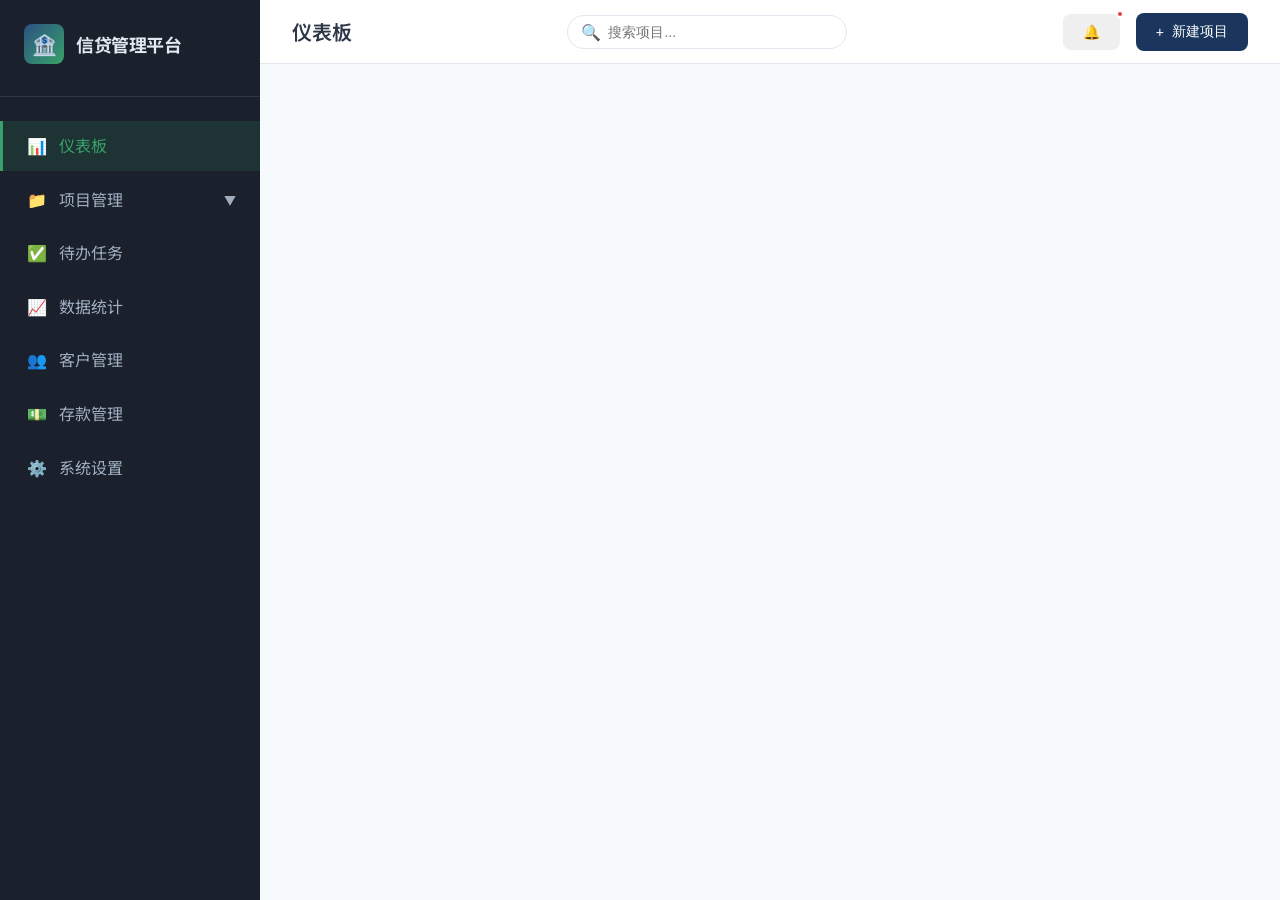
==== commit 4fc1c747: "feat: 移除登录密码验证功能" ====
--- a/public/index.html
+++ b/public/index.html
@@ -8,9 +8,6 @@
   <link rel="preconnect" href="https://fonts.googleapis.com">
   <link rel="preconnect" href="https://fonts.gstatic.com" crossorigin>
   <link href="https://fonts.googleapis.com/css2?family=Noto+Sans+SC:wght@300;400;500;700&family=Source+Code+Pro:wght@400;500&display=swap" rel="stylesheet">
-<<<<<<< HEAD
-  <meta http-equiv="refresh" content="0; url=pages/dashboard.html">
-=======
   <style>
     :root {
       --primary: #1a365d;
@@ -954,19 +951,94 @@
   to { transform: rotate(360deg); }
 }
   </style>
->>>>>>> main
 </head>
 <body>
-  <div style="display:flex;align-items:center;justify-content:center;height:100vh;flex-direction:column;">
-    <div style="font-size:48px;margin-bottom:16px;">🏦</div>
-    <h2>信贷管理平台</h2>
-    <p>正在跳转...</p>
-    <script>
-      window.location.href = 'pages/dashboard.html';
-    </script>
-  </div>
-<<<<<<< HEAD
-=======
+  <div class="app">
+    <aside class="sidebar" id="sidebar">
+      <div class="sidebar-header">
+        <div class="logo">
+          <div class="logo-icon">🏦</div>
+          <span class="logo-text">信贷管理平台</span>
+        </div>
+      </div>
+      <ul class="nav-menu">
+        <li class="nav-item">
+          <a href="#" class="nav-link active" data-page="dashboard">
+            <span class="nav-icon">📊</span>
+            <span>仪表板</span>
+          </a>
+        </li>
+        <li class="nav-item">
+          <a href="#" class="nav-link" data-page="projects" onclick="App.toggleSubMenu(event, 'projectSubMenu')">
+            <span class="nav-icon">📁</span>
+            <span>项目管理</span>
+            <span style="margin-left:auto;font-size:12px;" id="projectSubMenuIcon">▼</span>
+          </a>
+          <ul class="sub-menu" id="projectSubMenu" style="display:none;list-style:none;padding-left:24px;">
+            <li><a href="#" class="nav-link" style="padding:8px 24px;font-size:13px;" data-page="projects" onclick="App.showAllProjects()">📋 全部项目</a></li>
+            <li><a href="#" class="nav-link" style="padding:8px 24px;font-size:13px;" data-page="projects" onclick="App.showStage('pre')">🔍 贷前调查</a></li>
+            <li><a href="#" class="nav-link" style="padding:8px 24px;font-size:13px;" data-page="projects" onclick="App.showStage('mid')">📋 贷中审批</a></li>
+            <li><a href="#" class="nav-link" style="padding:8px 24px;font-size:13px;" data-page="projects" onclick="App.showStage('post')">📊 贷后管理</a></li>
+          </ul>
+        </li>
+        <li class="nav-item">
+          <a href="#" class="nav-link" data-page="tasks">
+            <span class="nav-icon">✅</span>
+            <span>待办任务</span>
+          </a>
+        </li>
+        <li class="nav-item">
+          <a href="#" class="nav-link" data-page="statistics">
+            <span class="nav-icon">📈</span>
+            <span>数据统计</span>
+          </a>
+        </li>
+        <li class="nav-item">
+          <a href="#" class="nav-link" data-page="customers">
+            <span class="nav-icon">👥</span>
+            <span>客户管理</span>
+          </a>
+        </li>
+        <li class="nav-item">
+          <a href="#" class="nav-link" data-page="deposits">
+            <span class="nav-icon">💵</span>
+            <span>存款管理</span>
+          </a>
+        </li>
+        <li class="nav-item">
+          <a href="#" class="nav-link" data-page="settings">
+            <span class="nav-icon">⚙️</span>
+            <span>系统设置</span>
+          </a>
+        </li>
+      </ul>
+    </aside>
+
+    <main class="main">
+      <header class="topbar">
+        <div class="topbar-left">
+          <button class="mobile-menu-btn" id="mobileMenuBtn">☰</button>
+          <h1 class="page-title" id="pageTitle">仪表板</h1>
+        </div>
+        <div class="search-box">
+          <span class="search-icon">🔍</span>
+          <input type="text" class="search-input" placeholder="搜索项目..." id="searchInput">
+        </div>
+        <div class="topbar-right">
+          <button class="btn notifications-badge" id="notificationBtn">
+            🔔
+            <span class="notification-dot" id="notificationDot"></span>
+          </button>
+          <button class="btn btn-primary" id="newProjectBtn">
+            <span>+</span>新建项目
+          </button>
+        </div>
+      </header>
+
+      <div class="content" id="content">
+      </div>
+    </main>
+  </div>
 
   <div class="modal-overlay" id="projectModal">
     <div class="modal" style="max-width: 900px;">
@@ -2908,52 +2980,7 @@
         }
       },
 
-async changePassword() {
-        const current = document.getElementById('currentPassword').value;
-        const newPass = document.getElementById('newPassword').value;
-        const confirmPass = document.getElementById('confirmPassword').value;
-
-        if (!newPass || newPass.length < 6) {
-          alert('新密码至少需要6位');
-          return;
-        }
-
-        if (newPass !== confirmPass) {
-          alert('两次输入的密码不一致');
-          return;
-        }
-
-        try {
-          await API.login(newPass);
-          alert('密码修改成功');
-          document.getElementById('currentPassword').value = '';
-          document.getElementById('newPassword').value = '';
-          document.getElementById('confirmPassword').value = '';
-        } catch (e) {
-          alert('密码修改失败: ' + e.message);
-        }
-      },
-
-async checkLogin() {
-  const password = sessionStorage.getItem('creditPassword');
-  if (!password) {
-    const input = prompt('请输入密码：');
-    if (!input) {
-      document.body.innerHTML = '<div style="display:flex;align-items:center;justify-content:center;height:100vh;flex-direction:column;"><h2>需要密码访问</h2></div>';
-      return false;
-    }
-    try {
-      const result = await API.login(input);
-      if (result.success) {
-        sessionStorage.setItem('creditPassword', input);
-        return true;
-      }
-    } catch (e) {
-      console.error('Login failed:', e);
-    }
-    document.body.innerHTML = '<div style="display:flex;align-items:center;justify-content:center;height:100vh;flex-direction:column;"><h2>密码错误</h2></div>';
-    return false;
-  }
+checkLogin() {
   return true;
 },
 
